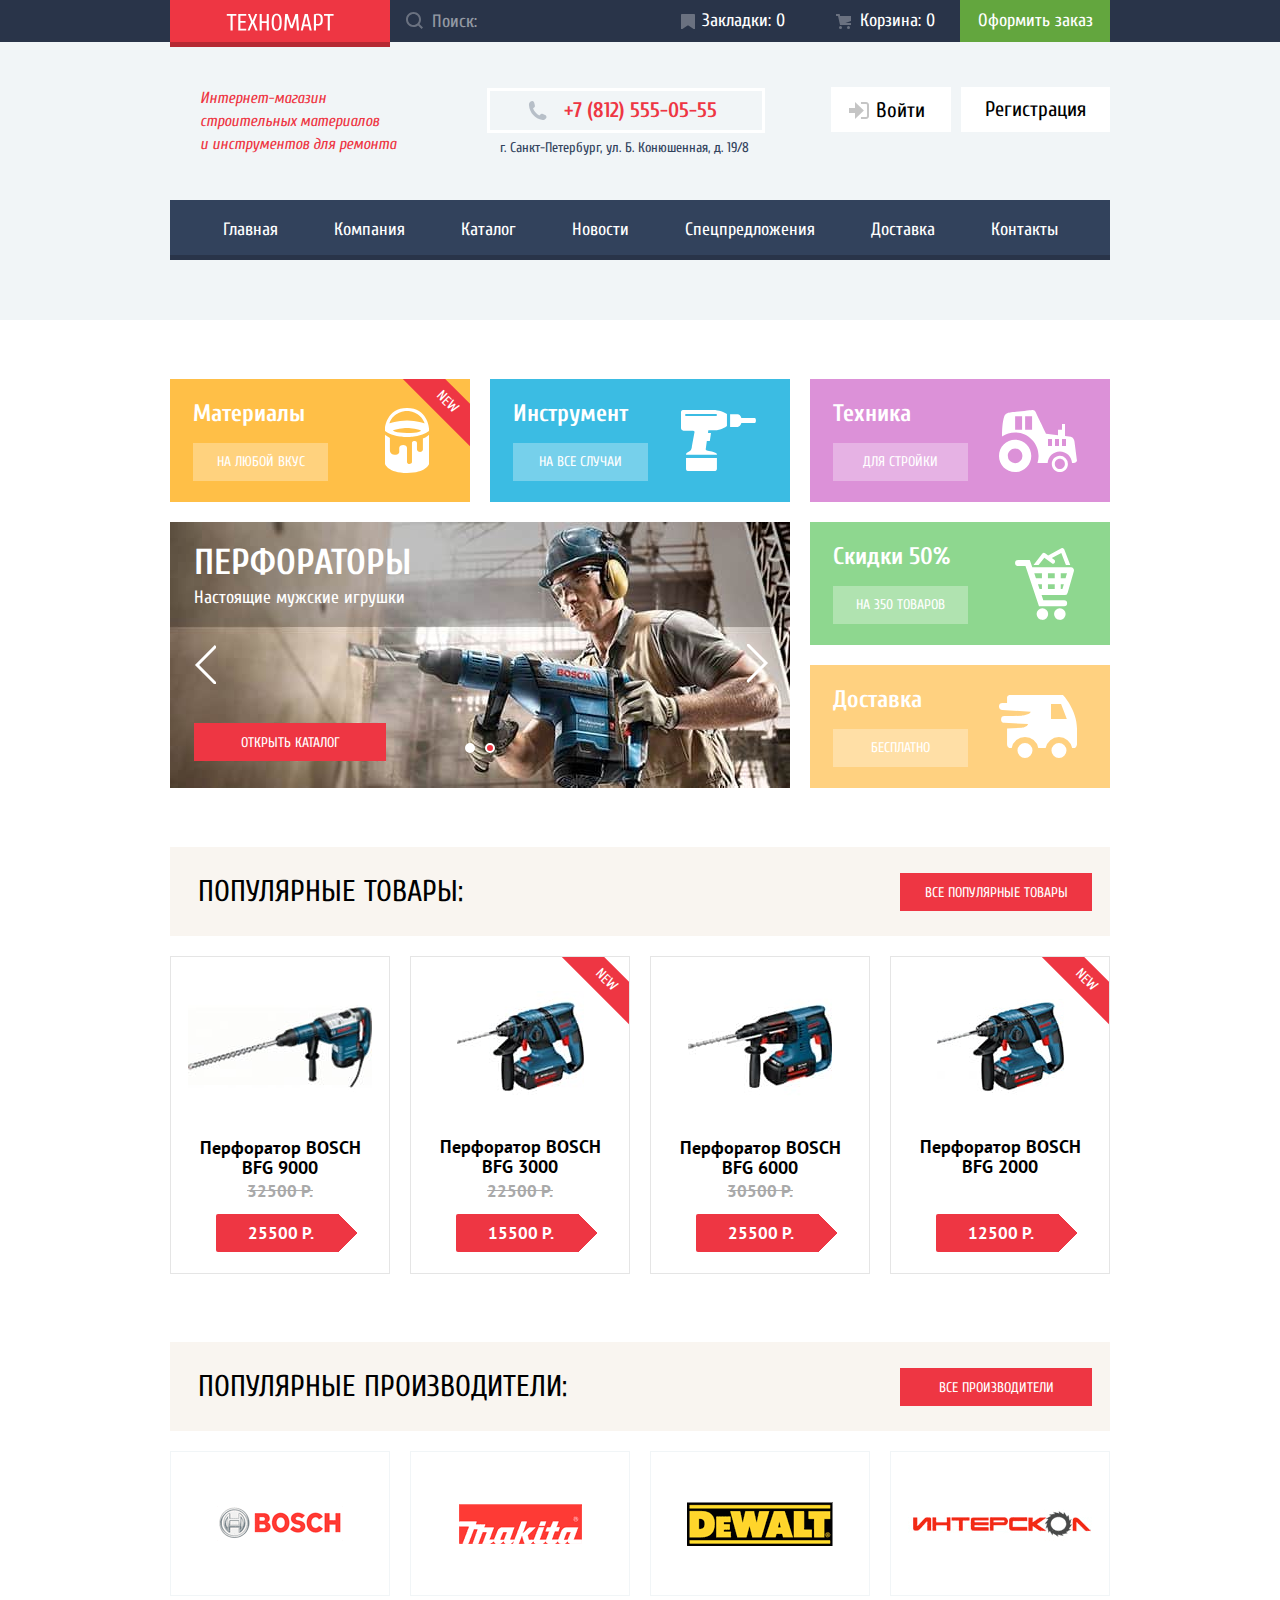
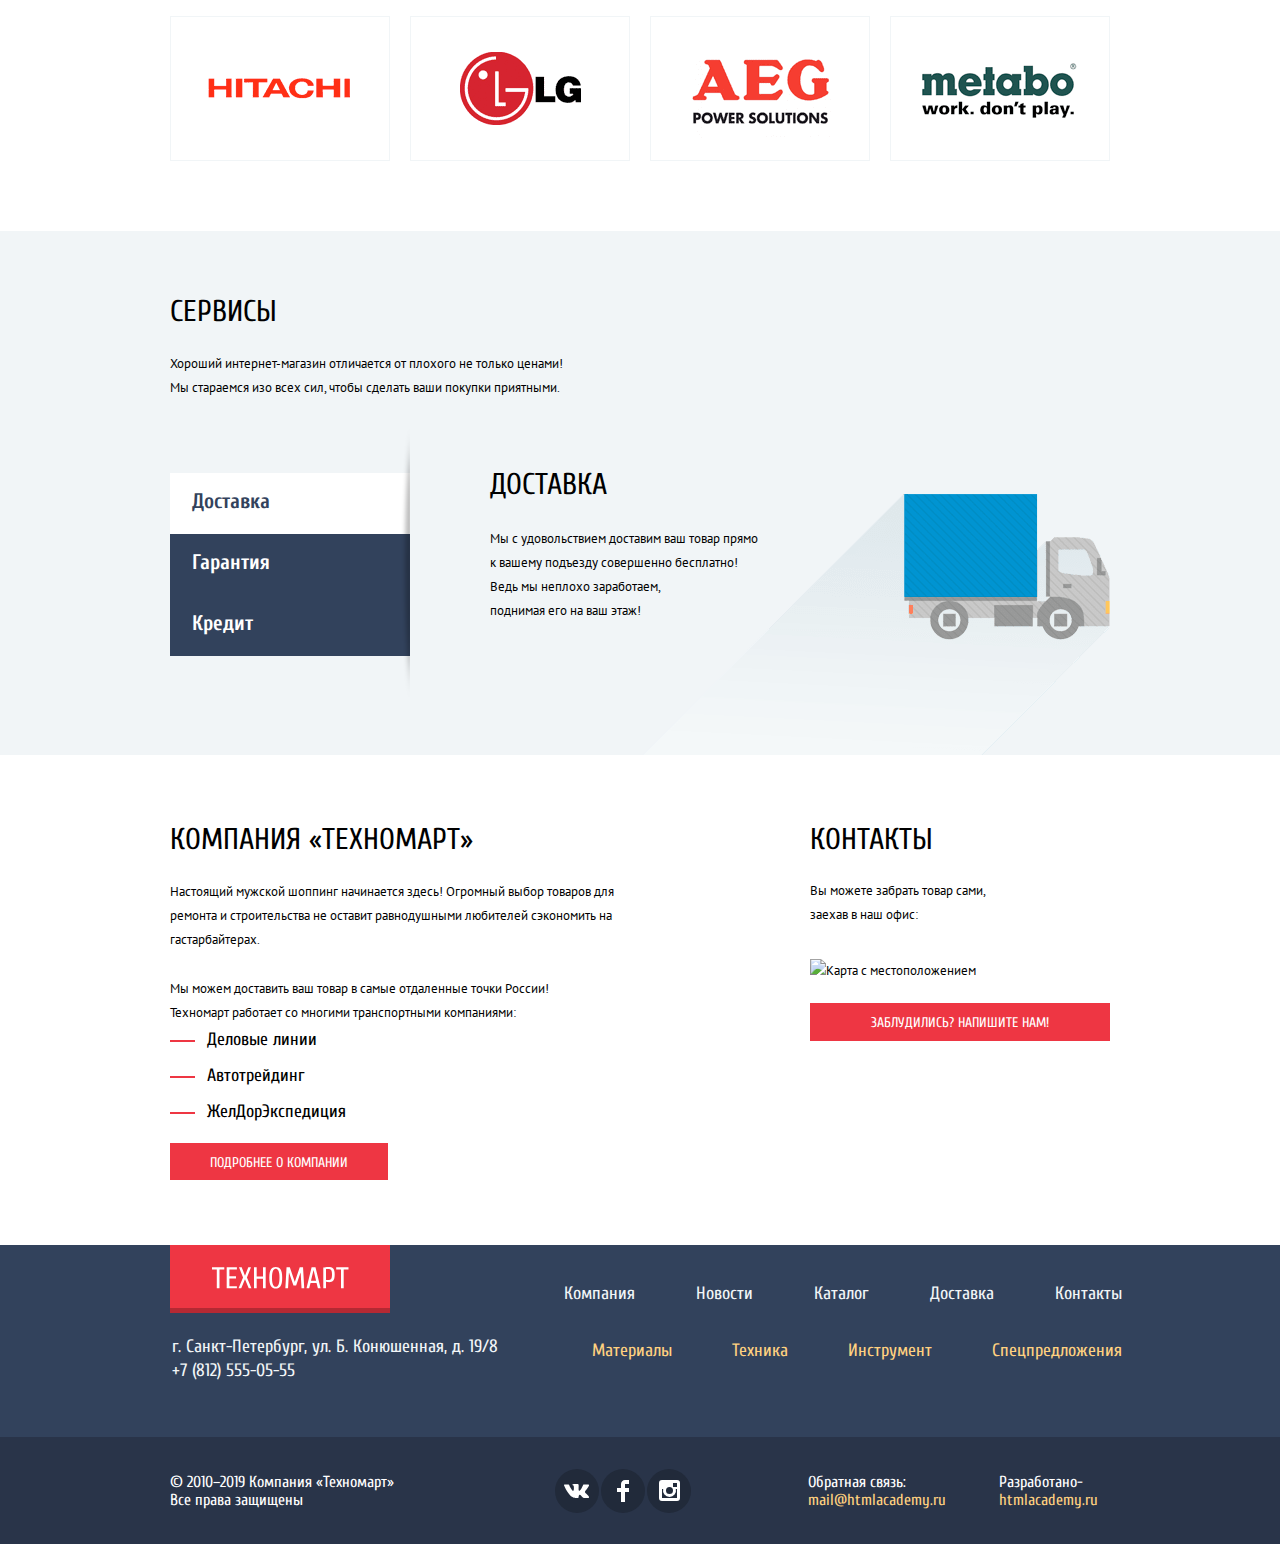
==== index.html @ dc1e7fff "исправления" ====
<!DOCTYPE html>
<html class="page" lang="ru">

<head>
  <meta charset="utf-8">
  <title>HTML Academy: Техномарт</title>
  <meta name="keywords" content="ремонт, инструмент, техника, дрель">
  <meta name="description" content="Магазин Техномарт, продаем все для ремонта">
  <link
    href="https://fonts.googleapis.com/css2?family=Cuprum:ital,wght@0,400;0,700;1,400&family=PT+Sans:wght@400;700&display=swap"
    rel="stylesheet">
  <link rel="stylesheet" href="css/normalize.css">
  <link rel="stylesheet" href="css/style.css">
</head>

<body class="page-body">
  <header class="header">
    <div class="top-header">
      <div class="container grid-top-header">
        <h1 class="hidden">Магазин Техномарт</h1>

        <a class="logo-header">
          <img class="logo" src="img/logo-technomart.svg" alt="Logo_Texnomart" width="108" height="18">
        </a>
        <p class="search-fill">
          <input class="search" type="search" placeholder="Поиск:">
          <svg class="icon-search" width="17" height="17" viewBox="0 0 17 17" aria-hidden="true"
            xmlns="http://www.w3.org/2000/svg">
            <path fill-rule="evenodd" clip-rule="evenodd"
              d="M13.458 12.044L17 15.586L15.586 17L12.044 13.458C10.782 14.421 9.21 15 7.5 15C3.35786 15 0 11.6421 0 7.5C0 3.35786 3.35786 0 7.5 0C11.6421 0 15 3.35786 15 7.5C15.0001 9.14309 14.4581 10.7403 13.458 12.044ZM7.5 2C4.467 2 2 4.467 2 7.5C2.00331 10.5362 4.4638 12.9967 7.5 13C10.532 13 13 10.532 13 7.5C13 4.467 10.532 2 7.5 2Z" />
          </svg>
        </p>
        <a class="header-link header-link--bookmark" href="#">Закладки: 0</a>
        <a class="header-link header-link--cart" href="#">Корзина: 0</a>
        <a class="header-link header-link--order" href="#">Оформить заказ</a>
      </div>
    </div>
    <div class="container grid-header">
      <i class="brief-description">
        Интернет-магазин<br>
        строительных материалов<br>
        и инструментов для ремонта
      </i>
      <div class="contacts-header">
        <a class="contact-phone" href="tel:+78125550555">+7 (812) 555-05-55</a>
        <p class="contact-address">г. Санкт-Петербург, ул. Б. Конюшенная, д. 19/8</p>
      </div>
      <div class="account-area">
        <a class="button-account enter" href="#">
          <svg class="icon-enter" width="21" height="17" aria-hidden="true" xmlns="http://www.w3.org/2000/svg">
            <path d="M14.88 8.5L6 0v6H0v5h6v6l8.88-8.5z" />
            <path
              d="M16.99 15.01h-5.03V17h5.03c2.17 0 3-1.81 3.03-3.03V3.03C19.98 1.8 19.16 0 16.98 0h-5.03v1.99h5.03c.84 0 .99.68 1 1.06v10.9c-.01.38-.16 1.06-1 1.06z" />
          </svg>
          Войти
        </a>
        <a class="button-account register" href="#">Регистрация</a>
      </div>
      <nav class="navigation">
        <ul class="list-navigation">
          <li class="list-navigation-item"><a class="navigation-link" href="#">Главная</a></li>
          <li class="list-navigation-item"><a class="navigation-link" href="#">Компания</a></li>
          <li class="list-navigation-item"><a class="navigation-link" href="catalog.html">Каталог</a></li>
          <li class="list-navigation-item"><a class="navigation-link" href="#">Новости</a></li>
          <li class="list-navigation-item"><a class="navigation-link" href="#">Спецпредложения</a></li>
          <li class="list-navigation-item"><a class="navigation-link" href="#">Доставка</a></li>
          <li class="list-navigation-item"><a class="navigation-link" href="#">Контакты</a></li>
        </ul>
      </nav>
    </div>
  </header>
  <!-- Конец хедера -->

  <main class="main">
    <div class="container">
      <section class="products">
        <h2 class="hidden">Наши товары</h2>

        <div class="gallery-content slider">
          <ul class="slider-list">
            <li class="slider-item slider-item--perf slider-current">
              <h2 class="title-slide">Перфораторы</h2>
              <p class="slide-description">Настоящие мужские игрушки</p>
              <a class="button button-global button-open-catalog" href="catalog.html">Открыть каталог</a>
            </li>
            <li class="slider-item slider-item--drill ">
              <h2 class="title-slide">Дрели</h2>
              <p class="slide-description">Соседям на радость!</p>
              <a class="button button-global button-open-catalog" href="catalog.html">Открыть каталог</a>
            </li>
            <li class="slider-item  ">
              <h2 class="title-slide">Дрели</h2>
              <p class="slide-description">Соседям на радость!</p>
              <a class="button button-global button-open-catalog" href="catalog.html">Открыть каталог</a>
            </li>
          </ul>
          <div class="slider-control">
            <button type="button" class="slider-control--button slider-control--left" aria-label="Назад"></button>
            <button type="button" class="slider-control--button slider-control--right" aria-label="Вперед"></button>
          </div>
          <div class="slider-tabs">
            <button type="button" aria-label="Первый слайд"></button>
            <button class="active-tab" type="button" aria-label="Второй слайд"></button>
          </div>
        </div>
        <ul class="list-products">
          <li class="list-products-item list-products-item--material new-thing">
            <h3 class="list-products-item--title">Материалы</h3>
            <a class="product-description" href="#">На любой вкус</a>
          </li>
          <li class="list-products-item list-products-item--tools">
            <h3 class="list-products-item--title">Инструмент</h3>
            <a class="product-description" href="#">На все случаи</a>
          </li>
          <li class="list-products-item list-products-item--tehc">
            <h3 class="list-products-item--title">Техника</h3>
            <a class="product-description" href="#">для стройки</a>
          </li>
        </ul>
        <ul class="list-products-serv">
          <li class="list-products-item list-products-item--discount">
            <h3 class="list-products-item--title">Скидки 50%</h3>
            <a class="product-description" href="#">На 350 товаров</a>
          </li>
          <li class="list-products-item list-products-item--delivery">
            <h3 class="list-products-item--title">Доставка</h3>
            <a class="product-description" href="#">Бесплатно</a>
          </li>
        </ul>
      </section>
      <section class="popular-products">
        <div class="popular-products--header">
          <h2 class="title">Популярные товары:</h2>
          <a class="button button-global button-all-products" href="#">Все популярные товары</a>
        </div>
        <ul class="list-popular-product">
          <li class="list-popular-product-item">
            <div class="buttons-hover-wrap">
              <a class="button button-buy" href="#">Купить</a>
              <a class="button button-tabs" href="#">В закладки</a>
            </div>
            <img class="img-product" src="img/boschbfg-9000.jpg" width="218" height="180" alt="">
            <h3 class="popular-product-description">Перфоратор BOSCH BFG 9000</h3>
            <s class="price price-past">32500 Р.</s>
            <p class="price price-present">25500 Р.</p>
          </li>
          <li class="list-popular-product-item new-thing">
            <div class="buttons-hover-wrap">
              <a class="button button-buy" href="#">Купить</a>
              <a class="button button-tabs" href="#">В закладки</a>
            </div>
            <img class="img-product" src="img/boschbfg-3000.jpg" width="218" height="180" alt="">
            <h3 class="popular-product-description">Перфоратор BOSCH BFG 3000</h3>
            <s class="price price-past">22500 Р.</s>
            <p class="price price-present">15500 Р.</p>
          </li>
          <li class="list-popular-product-item">
            <div class="buttons-hover-wrap">
              <a class="button button-buy" href="#">Купить</a>
              <a class="button button-tabs" href="#">В закладки</a>
            </div>
            <img class="img-product" src="img/boschbfg-6000.jpg" width="218" height="180" alt="">
            <h3 class="popular-product-description">Перфоратор BOSCH BFG 6000</h3>
            <s class="price price-past">30500 Р.</s>
            <p class="price price-present">25500 Р.</p>
          </li>
          <li class="list-popular-product-item new-thing">
            <div class="buttons-hover-wrap">
              <a class="button button-buy" href="#">Купить</a>
              <a class="button button-tabs" href="#">В закладки</a>
            </div>
            <img class="img-product" src="img/boschbfg-2000.jpg" width="218" height="180" alt="">
            <h3 class="popular-product-description">Перфоратор BOSCH BFG 2000</h3>
            <s class="price no-price-past">0</s>
            <p class="price price-present">12500 Р.</p>
          </li>
        </ul>
      </section>
      <section class="popular-makers">
        <div class="popular-makers--header">
          <h2 class="title">Популярные Производители:</h2>
          <a class="button button-global button-all-makers" href="#">Все производители</a>
        </div>
        <ul class="list-makers">
          <li class="list-makers-item"><a class="maker-link" href="#"><img src="img/bosch.png" alt="Bosch" width="126"
                height="37"></a></li>
          <li class="list-makers-item"><a class="maker-link" href="#"><img src="img/makita.png" alt="Makita" width="123"
                height="40"></a></li>
          <li class="list-makers-item"><a class="maker-link" href="#"><img src="img/dewalt.png" alt="DeWalt" width="146"
                height="44"></a></li>
          <li class="list-makers-item"><a class="maker-link" href="#"><img src="img/interskol.png" alt="Интерскол"
                width="200" height="76"></a></li>
          <li class="list-makers-item"><a class="maker-link" href="#"><img src="img/hitachi.png" alt="Hitachi"
                width="169" height="31"></a></li>
          <li class="list-makers-item"><a class="maker-link" href="#"><img src="img/lg.png" alt="LG" width="121"
                height="73"></a></li>
          <li class="list-makers-item"><a class="maker-link" href="#"><img src="img/aeg.png" alt="AEG" width="151"
                height="98"></a></li>
          <li class="list-makers-item"><a class="maker-link" href="#"><img src="img/metabo.png" alt="Metabo" width="206"
                height="73"></a></li>
        </ul>
      </section>
    </div>
    <section class="services">
      <div class="container">
        <div class="about-service">
          <h2 class="title">Сервисы</h2>
          <p class="description services-description">
            Хороший интернет-магазин отличается от плохого не только ценами!<br>
            Мы стараемся изо всех сил, чтобы сделать ваши покупки приятными.
          </p>
        </div>
        <div class="grid-services slider-services">
          <ul class="list-services">
            <li><a class="list-services-item activate" href="#">Доставка</a></li>
            <li><a class="list-services-item" href="#">Гарантия</a></li>
            <li><a class="list-services-item" href="#">Кредит</a></li>
          </ul>
          <ul class="slider-services-list">
            <li class="description-services-item description-services-item--activate description-services-item--delivery">
              <h3 class="title">Доставка</h3>

              <p class="description services-description--activate">
                Мы с удовольствием доставим ваш товар прямо<br>
                к вашему подъезду совершенно бесплатно!<br>
                Ведь мы неплохо заработаем,<br>
                поднимая его на ваш этаж!
              </p>
            </li>
            <li class="description-services-item description-services-item--guarantee">
              <h3 class="title">Гарантия</h3>

              <p class="description">
                Мы с удовольствием доставим ваш товар прямо<br>
                к вашему подъезду совершенно бесплатно!<br>
                Ведь мы неплохо заработаем,<br>
                поднимая его на ваш этаж!
              </p>
            </li>
            <li class="description-services-item description-services-item--credit">
              <h3 class="title">Кредит</h3>

              <p class="description">
                Мы с удовольствием доставим ваш товар прямо<br>
                к вашему подъезду совершенно бесплатно!<br>
                Ведь мы неплохо заработаем,<br>
                поднимая его на ваш этаж!
              </p>
            </li>
          </ul>
        </div>
      </div>
    </section>

    <div class="container grid-company-contacts">
      <section class="company">
        <h2 class="title">Компания &laquo;Техномарт&raquo;</h2>
        <p class="description company-description">
          Настоящий мужской шоппинг начинается здесь! Огромный выбор товаров для<br>
          ремонта и строительства не оставит равнодушными любителей сэкономить на<br>
          гастарбайтерах.
        </p>
        <p class="description company-description">
          Мы можем доставить ваш товар в самые отдаленные точки России!<br>
          Техномарт работает со многими транспортными компаниями:
        </p>
        <ul class="list-partners">
          <li class="list-partners-item">Деловые линии</li>
          <li class="list-partners-item">Автотрейдинг</li>
          <li class="list-partners-item">ЖелДорЭкспедиция</li>
        </ul>

        <a class="button button-global button-about-company" href="#">Подробнее о компании</a>
      </section>

      <section class="contacts">
        <h2 class="title">Контакты</h2>
        <p class="description description-contact">
          Вы можете забрать товар сами,<br>
          заехав в наш офис:
        </p>

        <img class="map" src="img/map.png" width="300" height="158" alt="Карта с местоположением">

        <a class="button button-global button-write-us" href="#">Заблудились? Напишите нам!</a>
      </section>
    </div>
  </main>

  <!-- Footer -->
  <footer class="footer">
    <div class="container footer-top">
      <section class="contacts-footer">
        <h2 class="hidden">адрес</h2>
        <a class="logo-footer" href="#">
          <img src="img/logo-technomart.svg" alt="Logo_Texnomart" width="138" height="23">
        </a>
        <p class="contact-footer-description">г. Санкт-Петербург, ул. Б. Конюшенная, д. 19/8 <br>+7 (812) 555-05-55</p>
      </section>
      <section class="footer-navigation">
        <h2 class="hidden">навигация</h2>

        <ul class="list-navigation">
          <li class="list-navigation-item list-navigation-item--footer"><a
              class="navigation-link navigation-link--footer" href="#">Компания</a></li>
          <li class="list-navigation-item list-navigation-item--footer"><a
              class="navigation-link navigation-link--footer" href="#">Новости</a></li>
          <li class="list-navigation-item list-navigation-item--footer"><a
              class="navigation-link navigation-link--footer" href="catalog.html">Каталог</a></li>
          <li class="list-navigation-item list-navigation-item--footer"><a
              class="navigation-link navigation-link--footer" href="#">Доставка</a></li>
          <li class="list-navigation-item list-navigation-item--footer"><a
              class="navigation-link navigation-link--footer" href="#">Контакты</a></li>
        </ul>
        <ul class="list-navigation">
          <li class="list-navigation-item list-navigation-item--footer"><a
              class="navigation-link navigation-link-product--footer" href="#">Материалы</a></li>
          <li class="list-navigation-item list-navigation-item--footer"><a
              class="navigation-link navigation-link-product--footer" href="#">Техника</a></li>
          <li class="list-navigation-item list-navigation-item--footer"><a
              class="navigation-link navigation-link-product--footer" href="#">Инструмент</a></li>
          <li class="list-navigation-item list-navigation-item--footer"><a
              class="navigation-link navigation-link-product--footer" href="#">Спецпредложения</a></li>
        </ul>
      </section>
    </div>
    <div class="footer-bottom">
      <div class="container grid-footer-bottom">
        <p class="copyright">&copy; 2010–2019 Компания &laquo;Техномарт&raquo;<br>Все права защищены</p>

        <section class="social">
          <h2 class="hidden">Соцсети</h2>
          <ul class="list-social">
            <li class="list-social-item"><a class="social-button" href="#" aria-label="вконтакте"><img
                  src="img/icon-vk.svg" alt="" width="26" height="15"></a></li>
            <li class="list-social-item"><a class="social-button" href="#" aria-label="фейсбук"><img
                  src="img/icon-fb.svg" alt="" width="12" height="22"></a>
            </li>
            <li class="list-social-item"><a class="social-button" href="#" aria-label="инстаграм"><img
                  src="img/icon-insta.svg" alt="" width="21" height="21"></a></li>
          </ul>
        </section>

        <p class="mail">
          Обратная связь:<br>
          <a class="mail-address" href="mailto:mail@htmlacademy.ru">mail@htmlacademy.ru</a>
        </p>
        <p class="maker">
          Разработано-<br>
          <a href="https://htmlacademy.ru/intensive/htmlcss" class="site">htmlacademy.ru</a>
        </p>
      </div>
    </div>
  </footer>
  <!-- Модальные окна -->

  <section class="hidden modal modal-write-us">
    <h2 class="hidden">Напишите нам</h2>
    <button class="button-close" aria-label="Закрыть">
      <img src="img/icon-close.png" alt="Закрыть" width="21" height="21">
    </button>
    <form class="form-write-us" action="write-us.php">
      <div class="modal-container grid-form-write-us">
        <label class="label-name">Ваше имя:<br><input class="field field-name" type="text" placeholder="Имя Фамилия"
            required></label>
        <label class="label-email">Ваш e-mail:<br><input class="field field-email" type="email"
            placeholder="email@example.com" required></label>
        <p class="text-write-us">Текст письма:
          <textarea class="field text-comment" name="comment" id="comment-field" rows="10"
            placeholder="В свободной форме" required></textarea>
        </p>
      </div>
      <div class="bacground-wrap">
        <div class="modal-container center-box">
          <input type="submit" class="button button-global button-send" value="Отправить">
        </div>
      </div>
    </form>
  </section>

  <section class="hidden modal modal-map">
    <h2 class="hidden">Карта</h2>
    <button class="button-close" aria-label="Закрыть">
      <img src="img/icon-close.png" alt="Закрыть" width="21" height="21">
    </button>
    <!-- Карта -->
    <iframe
      src="https://www.google.com/maps/embed?pb=!1m18!1m12!1m3!1d1998.6081195149852!2d30.32330650958949!3d59.93864459953058!2m3!1f0!2f0!3f0!3m2!1i1024!2i768!4f13.1!3m3!1m2!1s0x4696310fca145cc1%3A0x42b32648d8238007!2z0JHQvtC70YzRiNCw0Y8g0JrQvtC90Y7RiNC10L3QvdCw0Y8g0YPQuy4sIDE5LzgsINCh0LDQvdC60YIt0J_QtdGC0LXRgNCx0YPRgNCzLCAxOTExODY!5e0!3m2!1sru!2sru!4v1602327903681!5m2!1sru!2sru"
      width="940" height="450" title="Офис компании: г. Санкт-Петербург, ул. Б. Конюшенная, д. 19/8" style="border:0;"
      allowfullscreen="" aria-hidden="false" tabindex="0"></iframe>
  </section>
  <!-- Добавление в корзину -->
  <section class="hidden modal modal-add-cart">
    <h2 class="hidden">Добавление в корзину</h2>
    <button class="button-close" aria-label="Закрыть">
      <img src="img/icon-close.png" alt="Закрыть" width="21" height="21">
    </button>
    <svg class="icon-mark" width="66" height="66" xmlns="http://www.w3.org/2000/svg">
      <path d="M33 66c18.225 0 33-14.775 33-33S51.225 0 33 0 0 14.775 0 33s14.775 33 33 33z" fill="#63A63E" />
      <path
        d="M49.641 21.066a1.003 1.003 0 00-1.414 0L29.788 39.504a1.003 1.003 0 01-1.414 0l-8.14-8.139a1.003 1.003 0 00-1.414 0L15.285 34.9a1.003 1.003 0 000 1.414l13.089 13.09a1.003 1.003 0 001.414 0l3.536-3.536 1.414-1.414 18.438-18.438a1.003 1.003 0 000-1.414l-3.535-3.536z"
        fill="#fff" />
    </svg>
    <p class="add-success">Товар добавлен в корзину!</p>
    <div class="modal-add-cart--bottom">
      <button class="button button-global button-order">Оформить заказ</button>
      <button class="button button-resume">Продолжить покупки</button>
    </div>
  </section>
  <script src="js/script.js"></script>
</body>

</html>
---- css/style.css ----
:root{
	--white: #FFFFFF;
	--black: #000000;
	--basic-red: #EE3643;
	--basic-greylight: #C5C5C5;
	--basic-green: #63A63E;
	--basic-grey: #3D546F;
	--basic-darkgrey: #293449;
	--basic-mediumgrey: #32425C;
	--basic-darkestgrey: #1D2739;

	--special-price-grey: #A9A9A9;
	--special-background-grey: #F1F5F7;
	--special-yellow: #FFBF47;
	--special-blue: #3BBCE3;
	--special-lilac: #DC91D8;
	--special-greenlight: #8ED78F;
  --special-yellowlight: #FFD180;
  --special-light: #F9F5F0;
  --special-darkblue: #212A3A;
  --special-beige: #F7F3EC;
  --special-scale-color: #D7DCDE;
  --special-greyight: #B5B5B5;

	--hover-greenlight: #5FBB2D;
	--active-greendark: #518534;

	--hover-red:  #CA2C37;
	--active-red: #BA2732;

  --black-transparent01: rgba(0, 0, 0, 0.01);
  --black-transparent30: rgba(0, 0, 0, 0.3);
	--white-transparent30: rgba(255, 255, 255, 0.3);
	--white-transparent50: rgba(255, 255, 255, 0.5);
	--hover-greylight: rgba(197, 197, 197, 0.3);
	--active-greylight: rgba(169, 169, 169, 0.3);
}
body{
	margin: 0;
	font-family: 'PT Sans', 'Arial', sans-serif;
	font-size: 13px;
	line-height: 24px;
	font-weight: 400;
	color: var(--black);
}
*,
*::before,
*::after{
  box-sizing: border-box;
}
img{
  max-width: 100%;
  height: auto;
}
.page{
	/* Если нет контента, страница занимает весь экран */
	height: 100%;
}
.page-body{
	min-height: 100%;
	display:  grid;
	grid-template-rows: min-content 1fr min-content;
  align-content: start;
  /* row-gap: 70px; */
}
.container{
	width: 940px;
	margin: 0 auto;
}
.hidden{
  /* display: none; */
  position: absolute;
  width: 1px;
  height: 1px;
  margin: -1px;
  border: 0;
  padding: 0;
  white-space: nowrap;
  clip-path: inset(100%);
  clip: rect(0 0 0 0);
  overflow: hidden;
}

/* Button style */
.button{
	font-family: 'Cuprum', 'Arial', sans-serif;
	font-size: 14px;
	line-height: 18px;
	text-align: center;
	text-transform: uppercase;
	text-decoration: none;
	color: var(--white);
  border: none;
  cursor: pointer;

}
.button-global{
  padding: 11px 24px 9px 24px;
  background-color: var(--basic-red);
}
.button-global:hover{
	/* color: var(--white); */
	background-color: var(--hover-red);
}
.button-global:active {
	/* color: var(--white); */
	background-color: var(--active-red);
}
.button-all-products,
.button-all-makers{
  margin-left: auto;
  min-width: 192px;
}
.button-about-company{
  margin-top: 20px;
  padding-left: 40px;
  padding-right: 40px;
}
.button-write-us{
  margin-top: 20px;
  width: 100%;
  display: inline-block;
  vertical-align: middle;
}
.button-buy{
  position: relative;
  min-width: 135px;
  /* height: 38px; */
  padding: 10px 0px 10px 12px;
  margin-top: 38px;
  margin-bottom: 10px;
	box-shadow: inset 0 -3px 0 #367315;
	border-radius: 2px;
  background-color: var(--basic-green);
}
.button-buy::before {
  position: absolute;
  content: "";
  width: 15px;
  height: 15px;
  top: 1;
  left: 26px;
  background-image: url(../img/icon-cartmini.svg);
  background-repeat: no-repeat;
  background-position: 0 0;
  opacity: 0.3;
}
.button-buy:hover{
	background-color: var(--hover-greenlight);
}
.button-buy:active{
	background-color: var(--active-greendark);
}
.button-tabs{
  min-width: 135px;
  /* height: 38px; */
  padding: 8px 25px 5px 20px;
	border: 3px solid var(--basic-green);
	box-sizing: border-box;
	border-radius: 2px;
	color: var(--basic-mediumgrey);
	background-color: transparent;
}
.button-tabs:hover{
	border-color: var(--basic-mediumgrey);
}
.button-tabs:active{
	border: 3px solid var(--basic-greylight);
	color: var(--basic-greylight);
}
.button-open-catalog{
  min-width: 192px;
  position: absolute;
  bottom: 27px;
}
.button-close{
  position: absolute;
  top: 14px;
  right: 11px;
  border: 0;
  background: transparent;
  cursor: pointer;
}
.title{
  margin: 0;
  padding: 0;
	font-family: 'Cuprum', 'Arial', sans-serif;
	font-weight: 400;
	font-size: 30px;
	line-height: 30px;
  text-transform: uppercase;
}

/* Header */
.header{
	padding-bottom: 60px;
	background-color: var(--special-background-grey);
}
.top-header{
	height: 42px;
	background-color: var(--basic-darkgrey);
}
.grid-top-header{
	display: grid;
	grid-template-rows: 42px;
	grid-template-columns: min-content 1fr 150px 150px 150px;
}
.logo{
  width: 108px;
  height: 18px;
}
.logo-header{
	display: flex;
	align-items: center;
	justify-content: center;
	width: 220px;
 	height: 47px;
 	background: var(--basic-red);
  box-shadow: inset 0 -5px 0 rgba(0, 0, 0, 0.24);
  padding-bottom: 4px;
 }
 .logo-header:active{
  background: var(--active-red);
  box-shadow: inset 0px -5px 0px rgba(0, 0, 0, 0.24);
 }
.search-fill{
  margin: 0;
  padding: 0;
  position: relative;
}
.icon-search{
  position: absolute;
  top: 12px;
  left: 16px;
  fill: var(--white);
  opacity: 0.3;
}
.search:hover + .icon-search{
  opacity: 1;
}
.search:focus + .icon-search{
  opacity: 1;
  fill: var(--basic-red);
}
.search{
	font-family: 'Cuprum', 'Arial', sans-serif;
	font-size: 18px;
	line-height: 24px;
	background-color: transparent;
  border: none;
  height: 100%;
  width: 100%;
  padding-left: 42px;
  color: var(--white);
}
.search::-webkit-input-placeholder{
  color: var(--white);
  opacity: 0.5;
}
.search::-moz-placeholder{
	color: var(--white);
	opacity: 0.5;
}
.search:focus{
  color: var(--black);
  background-color: var(--white);
  outline: none;
}

.header-link
{
	font-family: 'Cuprum', 'Arial', sans-serif;
	font-size: 18px;
	line-height: 24px;
	text-decoration: none;
  color: var(--white);
  display: flex;
  align-items: center;
}
.header-link:active{
	color: var(--white-transparent50);
}
.header-link--bookmark{
  position: relative;
  justify-content: flex-end;
  padding-right: 25px;
}
.header-link--bookmark::before{
  position: absolute;
  content:"";
  width: 15px;
  height: 15px;
  top: 1 ;
  left: 21px;
  background-image: url(../img/icon-bookmark.svg);
  background-repeat: no-repeat;
  background-position: 0 0;
  opacity: 0.3;
}
.header-link--cart{
  position: relative;
  padding-left: 50px;
}
.header-link--cart::before{
  position: absolute;
  content:"";
  width: 15px;
  height: 15px;
  top: 1 ;
  left: 26px;
  background-image: url(../img/icon-cartmini.svg);
  background-repeat: no-repeat;
  background-position: 0 0;
  opacity: 0.3;
}
.header-link--cart:hover::before,
.header-link--bookmark:hover::before{
  opacity: 1;
}
.header-link--cart:active::before,
.header-link--bookmark:active::before{
  opacity: 0.3;
}
.header-link--cart:active,
.header-link--bookmark:active{
  background-color: var(--basic-darkestgrey);
}
.header-link--order{
  justify-content: center;
	background-color: var(--basic-green);
}
.header-link--order:hover{
	background-color: var(--hover-greenlight);
}
.header-link--order:active{
	background-color: var(--basic-green);
}
.header-link-cart-active{
	background-color: var(--basic-red);
}
.header-link-cart-active:active{
  background-color: var(--active-red);
}
.grid-header{
	display: grid;
	grid-template-rows: 158px 60px;
	grid-template-columns: 1fr 1fr 1fr;
}
.brief-description{
	font-family: 'Cuprum', 'Arial', sans-serif;
	font-style: italic;
	font-size: 16px;
	line-height: 23px;
  color: var(--basic-red);

  margin: auto 30px;
}
.contacts-header{
  /* margin: 0 auto; */
}
.contact-phone{
	font-family: 'Cuprum', 'Arial', sans-serif;
  font-size: 21px;
	font-weight: 700;
	color: var(--basic-red);
	text-decoration: none;
	border: 3px solid var(--white);
  text-align: center;
  height: 45px;
  position: relative;
  display: inline-block;
  padding: 7px 45px 8px 74px;
  margin-top: 46px;
  margin-left: 4px;
  vertical-align: middle;
}
.contact-phone::before{
  position: absolute;
  content:"";
  width: 19px;
  height: 19px;
  top: 10px ;
  left: 38px;
  background-image: url(../img/icon-phone.svg);
  background-repeat: no-repeat;
  background-position: 0 0;
}
.contact-address{
	font-family: 'Cuprum', 'Arial', sans-serif;
	font-size: 14px;
	line-height: 24px;
  color: var(--basic-mediumgrey);
  margin-top: 3px;
  margin-left: 17px;
}
.account-area{
  display: flex;
  justify-content: flex-end;
  margin-top: 45px;
  padding-left: 12px;
}
.enter{
  position: relative;
  padding: 13px 0px 12px 45px;
}
.register{
  padding: 12px 24px;
}
.icon-enter{
  position: absolute;
  width: 20px;
  height: 17px;
  top: 15px ;
  left: 18px;
  fill: var(--basic-greylight);
}
.enter:hover  .icon-enter,
.button-account--logout:hover .icon-logout,
.button-account--login:hover .icon-user
{
  fill: var(--basic-grey);
}
.enter:active  .icon-enter,
.button-account--logout:active .icon-logout,
.button-account--login:active .icon-user
{
  fill: var(--basic-greylight);
}
.account-area.account-area--login{
  flex-direction: column;
  justify-content: flex-start;
}
.button-account{
	font-family: 'Cuprum', 'Arial', sans-serif;
	font-size: 21px;
  line-height: 21px;
  min-width: 120px;
	color: var(--black);
  text-decoration: none;
  background-color: var(--white);

  height: 45px;
  margin-left: 10px;
}
.button-account:hover{
	color: var(--basic-red);
}
.button-account:focus{
  /* outline: 2px solid var(--black); */
}
.button-account:active{
	color: var(--basic-greylight);
}
.button-account--login{
  display: block;
  text-decoration: none;
  margin: 0;
  padding-top: 12px;
  padding-left: 57px;
  width: 100%;
}
.button-account--logout{
  width: 50px;
  height: 100%;
}
.icon-logout{
  position: absolute;
  top: 13px;
  right: 15px;
  fill: var(--basic-greylight);
}
.icon-user{
  position: absolute;
  top: 13px;
  left: 15px;
  fill: var(--basic-greylight);
}
.button-account--login:hover{
	color: var(--black);
}
.button-account--login:active{
	color: var(--basic-greylight);
}

.login-fill{
  margin: 0;
  display: flex;
  position: relative;
  background-color: var(--white);
}
.list-account-link{
  margin: 0;
  margin-top: 5px;
  padding: 0;
  display: flex;
  width: 100%;
  justify-content: center;
  list-style: none;
}
.list-account-link-item{
  position: relative;
  margin-left: 25px;
}
.list-account-link-item:nth-child(1){
  margin-left: 0;
}
.list-account-link-item:not(:nth-child(1))::before{
  position: absolute;
  left: -14px;
  top: 10px;
  content: "";
  height: 4px;
  width: 4px;
  display: inline-block;
  background-color: var(--basic-mediumgrey);
  border-radius: 50%;
  vertical-align: middle;
}
.account-link{
	font-family: 'Cuprum', 'Arial', sans-serif;
	font-weight: 400;
	font-size: 16px;
	line-height: 18px;
	color: var(--basic-mediumgrey);
	text-decoration: none;
}
.account-link:hover{
	color: var(--basic-red);
}
.account-link:active{
	color: var(--basic-greylight);
}
.list-account-link-item:active:not(:nth-child(1))::before{
  background-color: var(--basic-greylight);
}
.navigation{
	grid-column-start: 1;
	grid-column-end: -1;
	background-color: var(--basic-mediumgrey);
  box-shadow: inset 0 -5px 0 var(--basic-darkgrey);

  display: flex;
  justify-content: center;
}
.list-navigation{
	margin: 0;
  padding: 0;
  padding-left: 25px;
  padding-right: 25px;
	list-style: none;

  display: flex;
  flex-basis: 100%;
}
.list-navigation-item{
  display: flex;
}
.navigation-link{
  padding-right: 28px;
  padding-left: 28px;

	font-family: 'Cuprum', 'Arial', sans-serif;
	font-size: 18px;
	line-height: 24px;
	color: var(--white);
  text-decoration: none;
  display: flex;
  align-items: center;
}
.navigation-link:visited{
	/* color: var(--white); */
}
.navigation-link:hover{
	background-color: var(--basic-darkgrey);
}
.navigation-link:active{
	background-color: var(--basic-darkestgrey);
	color: var(--white-transparent50);
}

/* Main */
/* Products */
.products{
  padding-top: 59px;
 	padding-bottom: 59px;
	background-color: var(--white);
  display: flex;
  flex-wrap: wrap;
  align-items: flex-start;
}
.gallery-content{
  grid-area: slider;
  position: relative;
  align-self: flex-start;
  order: 2;
  margin-top: 20px;
}


.list-products{
	padding: 0;
	margin: 0;
	list-style: none;
	color: var(--white);
  display: flex;
  flex-wrap: wrap;
  justify-content: flex-end;
}
.list-products-serv{
	padding: 0;
	margin: 0;
	list-style: none;
	color: var(--white);
  justify-content: flex-start;
  order: 3;
  margin-left: 20px;
}
.list-products-item{
  text-decoration: none;
}
.list-products-item a:visited{
	color: var(--white);
}
.list-products-item--title{
  font-family: 'Cuprum', 'Arial', sans-serif;
	font-size: 24px;
	line-height: 30px;
	font-weight: 700;

  margin-top: 20px;
  margin-bottom: 14px;
  margin-left: 23px;
}
.product-description{
	font-family: 'Cuprum', 'Arial', sans-serif;
	font-size: 14px;
	line-height: 18px;
	text-transform: uppercase;
	background-color: var(--white-transparent30);
  color: var(--white);
  text-decoration: none;
  margin-left: 23px;
  padding: 10px 0px;
  display: inline-block;
  min-width: 135px;
  text-align: center;
  vertical-align: middle;
}
.product-description:hover{
	background-color: var(--hover-greylight);
}
.product-description:active{
	background-color: var(--active-greylight);
}
.list-products-item{
  position: relative;
  overflow: hidden;
  height: 123px;
  width: 300px;
  margin-right: 20px;
}
.list-products-item:nth-child(3n){
  margin-right: 0;
}
.list-products-item--material
{
  background-color: var(--special-yellow);
  background-image: url(../img/bucket.svg);
  background-repeat: no-repeat;
  background-position: 84% 50%;
}
.list-products-item--tools{
  background-color: var(--special-blue);
  background-image: url(../img/drill.svg);
  background-repeat: no-repeat;
  background-position: 85% 50%;
}
.list-products-item--tehc{
  background-color: var(--special-lilac);
  background-image: url(../img/tractor.svg);
  background-repeat: no-repeat;
  background-position: 85% 50%;
}
.list-products-item--discount{
  background-color: var(--special-greenlight);
  margin-right: 0;
  margin-top: 20px;
  background-image: url(../img/cart.svg);
  background-repeat: no-repeat;
  background-position: 85% 50%;
}
.list-products-item--delivery{
  background-color: var(--special-yellowlight);
  margin-right: 0;
  margin-top: 20px;
  background-image: url(../img/delivery.svg);
  background-repeat: no-repeat;
  background-position: 85% 50%;
}

/* Section popular-products */
.popular-products{
 	display:  grid;
 	grid-auto-rows: 89px 1fr;
 	row-gap: 20px;
  margin-bottom: 50px;
}
.popular-products--header,
.popular-makers--header
{
  display: flex;
  padding-left: 28px;
  padding-right: 18px;
  background-color: var(--special-light);
  align-items: center;

}
.list-popular-product{
	padding: 0;
	margin: 0;
	list-style: none;

	display: flex;
	flex-wrap: wrap;
}

.list-popular-product-item{
	position: relative;
	width: 220px;
	height: 318px;
	background-color: var(--white);
	box-sizing: border-box;
	border: 1px solid var(--active-greylight);
	overflow: hidden;

  margin-right: 20px;
  margin-bottom: 18px;
  padding-bottom: 21px;
  display: flex;
  flex-direction: column;
  align-items: center;
}
.list-popular-product > .list-popular-product-item:nth-child(4n){
	margin-right: 0;
}
.list-popular-product--catalog > .list-popular-product-item:nth-child(3n){
  margin-right: 0;
}
.new-thing::before{
	content: "new";
  position: absolute;
  z-index: 3;
	top: 8px;
	right: -27px;
	width: 100px;
	height: 30px;
	transform: rotate(45deg);

	font-family: 'Cuprum', 'Arial', sans-serif;
	font-weight: 400;
	font-size: 14px;
	line-height: 30px;
	text-align: center;
	text-transform: uppercase;
	color: var(--white);
	background-color: var(--basic-red);
}
.list-popular-product-item:hover{
	filter: drop-shadow(0 4px 20px rgba(0, 0, 0, 0.15));
}
.list-popular-product-item:hover .buttons-hover-wrap,
.list-popular-product-item:focus-within .buttons-hover-wrap{
  z-index: 1;
}
.buttons-hover-wrap{
  display: flex;
  flex-direction: column;
  align-items: center;
  position: absolute;
  z-index: -1;
  width: 100%;
  height: 180px;
  background-color: var(--white);
}
.buttons-hover-wrap:hover{

}
.img-product{
  object-fit: scale-down;
  min-height: 180px;
}
.popular-product-description{
	font-weight: 700;
	font-size: 18px;
  line-height: 20px;
  text-align: center;
  max-width: 185px;
  margin: auto 0 0 0;
 /* Обязательные объявления: */
  overflow: hidden;
  display: -webkit-box;
  -webkit-box-orient: vertical;
  /* Ограничиваем блок текста тремя строками */
  -webkit-line-clamp: 3;
}
.price{
	margin: 0;
	font-weight: 700;
	font-size: 17px;
	line-height: 18px;
	text-transform: uppercase;
}
.price-past{
  margin-top: 7px;
	text-decoration-line: line-through;
	color: var(--special-price-grey);
}
.no-price-past{
  margin-top: 7px;
  color: var(--white);
}
.price-present{
  align-self: flex-start;
  margin-top: 14px;
  margin-left: 45px;
	width: 176px;
	padding-top: 10px;
	padding-bottom: 10px;
	padding-left: 32px;
	border-radius: 2px;
	color: var(--white);
	background-color: var(--basic-red);
	background-image:   linear-gradient(225deg, white 25%, transparent 25%),
    					        linear-gradient(315deg, white 25%, transparent 25%);
}
/* Section popular-makers */
.popular-makers{
	display: grid;
	grid-template-rows: 89px 1fr;
  row-gap: 20px;
  margin-bottom: 50px;
}
.list-makers{
	padding: 0;
	margin: 0;
	list-style: none;
  display: flex;
  flex-wrap: wrap;
}
.list-makers-item{
	width: 220px;
	height: 145px;
  background-color: var(--white);
	display: flex;
  align-items: center; /*выравнивания элементов вдоль поперечной оси*/
  justify-content: center;

  margin-right: 20px;
  margin-bottom: 20px;
}
.list-makers-item:nth-child(4n){
  margin-right: 0;
}
.maker-link{
  display: flex;
  justify-content: center;
  align-items: center;
	width: 220px;
  height: 145px;
  background-color: var(--white);
  border: 1px solid var(--special-background-grey);
}
.maker-link:hover{
  box-shadow: 0 4px 20px rgba(0, 0, 0, 0.15);
	/* filter: drop-shadow(0 4px 20px rgba(0, 0, 0, 0.15)); */
}
.maker-link:active{
  opacity: 0.5;
  box-shadow: 0 4px 20px rgba(0, 0, 0, 0.15);
	/* filter: drop-shadow(0 4px 20px rgba(0, 0, 0, 0.15)); */
}

/* Section services */
.services{
  padding-top: 66px ;
  background-color: var(--special-background-grey);
}
.grid-services{
  margin-top: 70px;
  display: grid;
  grid-template-columns: 240px 1fr;
  grid-template-rows: minmax(285px, 1fr);
}
.about-service{
}
.services-description{
  margin-top: 25px;
  margin-bottom: 0;
}
.services-description--activate{
  margin-top: 27px;
}
.list-services{
  position: relative;
  margin: 0;
  padding: 0;
  list-style: none;
  margin-top: 3px;
}
.list-services::after{
  position:  absolute;
  right: 0;
  top: -50px;
  content:"";
  height: 280px;
  width: 10px;
  background-image:  url(../img/backgroung-service.png);
}
.slider-services-list{
  margin: 0;
  padding: 0;
}
.description-services-item{
  grid-column-start: 2;
  grid-column-end: -1;
  grid-row-start: 1;
  grid-row-end: -1;

  padding-left: 80px;
  height: 100%;
  display: none;
}
.description-services-item--activate{
  display: block;
}
.description-services-item--delivery{
  background-image: url(../img/truck.png);
  background-repeat: no-repeat;
  background-position: right bottom;
}
.description-services-item--guarantee{
  background-image: url(../img/truck.png);
  background-repeat: no-repeat;
  background-position: right bottom;
}
.description-services-item--credit{
  background-image: url(../img/truck.png);
  background-repeat: no-repeat;
  background-position: right bottom;
}
.list-services-item{
	font-family: 'Cuprum', 'Arial', sans-serif;
	font-weight: 700;
	font-size: 21px;
	line-height: 30px;
	color: var(--white);
  background-color: var(--basic-mediumgrey);

  display: block;
  width: 240px;
  height: 61px;
  text-decoration: none;

  padding: 13px 0 17px 22px;
}
.list-services-item:hover{
	background-color: var(--basic-darkgrey);
}
.activate,
.activate:hover{
	color: var(--basic-mediumgrey);
	background-color: var(--white);
}

/* Section company */
.grid-company-contacts{
  padding-top: 70px;
  padding-bottom: 70px;

	display:  grid;
	grid-template-columns: 2fr 300px;
}
.company{
  /* display: flex; */
  /* flex-direction: column; */
}
.company-description{
  margin-top: 25px;
  margin-bottom: 0px;
}
.list-partners{
  padding: 0;
  margin: 0;
  list-style: none;
  margin-bottom: 27px;
}
.list-partners-item{
	font-family: 'Cuprum', 'Arial', sans-serif;
	font-weight: 400;
	font-size: 18px;
  line-height: 24px;
  margin-top: 12px;
}
.list-partners-item:first-child{
  margin-top: 3px;
}
.list-partners-item::before{
  content: "";
  display: inline-block;
  width: 25px;
  height: 2px;
  margin-right: 12px;
  /* margin-bottom: 4px; */
  background-color: var(--basic-red);
  vertical-align: middle;

}
.contacts{
  width: 300px;
}
.description-contact{
  margin-top: 24px;
  margin-bottom: 0;
}
.map{
  margin-top: 32px;
}
 /* Footer */
 .footer{
 	background-color: var(--basic-mediumgrey);
 }
 .footer-top{
 	display: grid;
  grid-template-columns: min-content 1fr;
  padding-bottom: 54px;
 }
 .footer-bottom{
  height: 107px;
 	background-color: var(--basic-darkgrey);
 }
 .grid-footer-bottom{
    display: flex;
    flex-basis: 100%;
    height: 100%;
    align-items: center;
 }
 .logo-footer{
    width: 220px;
    height: 68px;
    display: flex;
    align-items: center;
    justify-content: center;
    background-color: var(--basic-red);
    box-shadow: inset 0 -5px 0 rgba(0, 0, 0, 0.24);
    padding-bottom: 4px;
 }
 .contacts-footer{
   max-width: 380px;
 }
 .contact-footer-description{
 	font-family: 'Cuprum', 'Arial', sans-serif;
	font-weight: 400;
	font-size: 18px;
	line-height: 24px;
  color: var(--special-background-grey);
  margin: 0;
  padding-top: 22px;
  padding-left: 2px;
  white-space: pre;
 }
 .footer-navigation{
  display: flex;
  flex-wrap: wrap;
  justify-content: flex-end;
  padding-top: 37px;
 }
 .footer-navigation > .list-navigation{
   padding: 0;
   justify-content: flex-end;
   align-items: flex-start;
 }
 .list-navigation-item--footer{
  padding: 0;
  margin-left: 60px;
}
.navigation-link--footer{
  padding: 0;
  padding-left: 1px;
 	color: var(--special-background-grey);
 }
 .navigation-link--footer:hover{
 	text-decoration: underline;
 	background-color: inherit;
 }
 .navigation-link--footer:active{
  opacity: 0.5;
  text-decoration: none;
 }
.navigation-link-product--footer{
  margin-top: 12px;
  padding: 0;
 	color: var(--special-yellowlight);
 }
.navigation-link-product--footer:hover{
 	text-decoration: underline;
 	background-color: inherit;
 }
.navigation-link-product--footer:active{
  text-decoration: none;
	color: var(--special-yellowlight);
	opacity: 0.5;
 }
.copyright{
	font-family: 'Cuprum', 'Arial', sans-serif;
	font-weight: 400;
	font-size: 16px;
	line-height: 18px;
  color: var(--white);
  margin: 0;
}
.social{
  margin-left: 160px;
}
.list-social{
  padding: 0;
  margin: 0;
  list-style: none;
  display: flex;
}
.list-social-item{
  margin: 1px;
  width: 44px;
  height: 44px;
  background-color: var(--special-darkblue);
  border-radius: 50%;
}
.list-social-item:hover,
.list-social-item:active{
  background-color: var(--basic-red);
}
.social-button{
  height: 100%;
  display: flex;
  justify-content: center;
  align-items: center;
  color: var(--white);
}
.social-button img{
  color: tomato;
}
.mail{
	font-family: 'Cuprum', 'Arial', sans-serif;
	font-weight: normal;
	font-size: 16px;
	line-height: 18px;
  color: var(--white);
  margin: 0;
  margin-left: 116px;
}
.mail-address{
  text-decoration: none;
	color: var(--special-yellowlight);
}
.mail-address:hover{
	text-decoration: underline;
}
.mail-address:active{
	color: var(--active-red);
	text-decoration: none;
}
.maker{
	font-family: 'Cuprum', 'Arial', sans-serif;
	font-weight: normal;
	font-size: 16px;
	line-height: 18px;
  color: var(--white);
  margin: 0;
  margin-left: 53px;
  justify-self: end;
}
.site{
	color: var(--special-yellowlight);
	text-decoration: none;
}
.site:hover{
	text-decoration: underline;
}
.site:active{
	color: var(--active-red);
	text-decoration: none;
}

/*+++++++++++++++++++++++++ Catalog +++++++++++++++++++++++++ */
.grid-catalog{
  padding-bottom: 59px;
	display: grid;
	align-content: start;
	grid-template-columns: auto 1fr;
  grid-template-rows: auto auto auto;
  /* row-gap: 20px; */
  column-gap: 20px;
}
.breadcrumbs{
	margin: 18px 0;
  padding: 0;
  list-style: none;
  display: flex;
  flex-wrap: wrap;
	flex-direction: row; /* значение по умолчанию, главная ось направлена слева направо */
	justify-self: flex-start; /* элементы располагаются у начала главной оси */
  align-items: center;
	/* outline: 5px solid rgba(222, 255, 0, 0.7);
  outline-offset: -5px; */
}
.breadcrumbs-item{
  padding: 0;
  margin: 0;
  position: relative;
  margin-right: 40px;
}
.breadcrumbs-item:after{
  content: "";
  position: absolute;
  top: 5px;
  right: -25px;
  width: 8px;
  height: 13px;
  background-image: url(../img/icon-right-small-arrow.svg);
  background-repeat: no-repeat;
}
.breadcrumbs-item--current:after{
  display: none;
}
.breadcrumbs-item:last-child{
  margin-right: 0;
}
.breadcrumbs-link{
	font-size: 13px;
	line-height: 18px;
	text-transform: uppercase;
  text-decoration: none;
}
.breadcrumbs-link:visited {
	color: inherit;
}
.breadcrumbs-link:hover {
	color: inherit;
}
.breadcrumbs-link:active {
	color: inherit;
}
.title-catalog{
  padding: 29px 0 30px 29px;
  margin-bottom: 20px;
	grid-column-start: 1;
	grid-column-end: -1;
  background-color: var(--special-background-grey);
}
.filters{
	grid-column-start: 1;
	grid-column-end: 2;
	grid-row-start: 1;
  grid-row-end: -1;
}
.filter{
  margin-top: 15px;
}

.label{
  position: relative;
  cursor: pointer;
  padding-left: 15px;
  margin-left: 20px;
  margin-bottom: 20px;
  font-size: 15px;
  line-height: 19px;
  text-transform: uppercase;
}
.filter-input-checkbox + label::before{
  content: "";
  position: absolute;
  left: -20px;
  top: 0;
  width: 26px;
  height: 23px;
  background-image: url(../img/checkbox-off.svg);
  background-repeat: no-repeat;
}
.filter-input-checkbox:checked + label::before{
  background-image: url(../img/checkbox-on.svg);
}
.filter-input-checkbox:hover + label::before{
  background-image: url(../img/checkbox-off-hover.svg);
}
.filter-input-checkbox:hover:checked + label::before{
  background-image: url(../img/checkbox-on-hover.svg);
}
.filter-input-checkbox:disabled + label::before{
  background-image: url(../img/checkbox-off-hover.svg);
  opacity: 0.3;
}
.filter-input-checkbox:disabled:checked + label::before{
  background-image: url(../img/checkbox-on-hover.svg);
  opacity: 0.3;
}
.filter-input-radio + label::before{
  content: "";
  position: absolute;
  left: -20px;
  top:-2px;
  width: 25px;
  height: 25px;
  border: 4px solid var(--basic-greylight);
  border-radius: 50%;
  /* outline: 2px solid lawngreen; */
}
.filter-input-radio:checked + label::after{
  content: "";
  position: absolute;
  left: -12px;
  top: 6px;
  width: 9px;
  height: 9px;
  background-color: var(--basic-greylight);
  border-radius: 50%;
}
.filter-input-radio:hover + label::before{
  border: 4px solid var(--special-greyight);
}
.filter-input-radio:hover:checked + label::after{
  background-color: var(--special-greyight);
}
.filter-input-radio:disabled + label::before{
  border: 4px solid var(--special-greyight);
  opacity: 0.3;
}
.filter-input-radio:disabled + label::after{
  background-color: var(--special-greyight);
  opacity: 0.3;
}
.sort{
	grid-column-start: 2;
	grid-column-end: -1;
	grid-row-start: 1;
  grid-row-end: 2;
  background-color: var(--special-beige);
  display: flex;
  align-items: center;
  justify-content: flex-start;
}
.title-filter{
  margin: 0;
  padding-top: 9px;
  padding-left: 18px;
  padding-bottom: 10px;
}
.title-sort{
  font-size: 13px;
  line-height: 18px;
  text-transform: uppercase;
  background-color: var(--special-beige);
  border-radius: 2px;
}
.sort-title-filter{
  margin-top: 9px;
  margin-bottom: 10px;
  margin-left: 19px;
  margin-right: 140px;
}
.sort-type{
  margin: 0;
  font-size: 13px;
  line-height: 18px;
  text-decoration: none;
  text-transform: uppercase;
  color: var( --black-transparent30);
  /* opacity: 0.3; */
  border-bottom: 1px dotted var(--basic-red);
}
.sort-type:hover{
  color: var(--black);
  opacity: 1;
  border-bottom: 1px solid var(--basic-red);
}
.sort-type--active{
  color: var(--basic-red);
  border-bottom: none;
  opacity: 1;
}
.sort-type--price{
  margin-right: 70px;
}
.sort-type--types{
  margin-right: 65px;
}
.sort-type--function{
  margin-right: 46px;
}
.sort-direction{
  fill: var(--basic-greylight);
}
.sort-direction--up{
  margin-right: 21px;
  transform: rotate(180deg);
}
.sort-direction--active{
  fill: var(--basic-red);
}
.sort-direction--down{

}
.sort-direction--up:hover,
.sort-direction--down:hover{
  fill: var(--black);
}
.section-list-products{
	grid-column-start: 2;
	grid-column-end: -1;
	grid-row-start: 2;
  grid-row-end: -2;
  margin-top: 28px;
}
.list-popular-product--catalog{
	margin: 0;
	padding: 0;

  display: flex;
  flex-wrap: wrap;
}
.pagination{
  margin: 0;
  margin-top: 30px;
	padding: 0;
	grid-column-start: 2;
	grid-column-end: -1;
  list-style: none;

  display: flex;
  /* outline: 5px solid rgba(255, 81, 0, 0.7);
  outline-offset: -5px; */
}
.pagination-link{
	font-size: 13px;
	line-height: 18px;
	text-align: center;
  text-decoration: none;
  text-transform: uppercase;
	border: 1px solid var(--active-greylight);
  border-radius: 2px;
  display: block;
  padding: 10px 15px;
  margin-right: 10px;
}
.pagination-link--next{
  padding: 10px 31px;
}
.pagination-link:visited {
	color: inherit;
}
.pagination-link:hover {
	border-color: var(--basic-greylight);
}
.pagination-link:active {
	border-color: var(--basic-red);
}
.pagination-link--active{
	border: none;
	border-radius: 1px;
	color: var(--white);
	background-color: var(--basic-red);
}
.about{
  padding-top: 64px;
  padding-bottom: 56px;
	background-color: var(--special-background-grey);
}
.about-perf--description{
  margin-top: 25px;
}
.modal-add-cart{

}
.add-success{
  margin: 73px 0 67px 0;
	font-family: 'Cuprum', 'Arial', sans-serif;
	font-weight: 700;
	font-size: 24px;
	line-height: 30px;
	text-align: center;
}
.button-order{
  width:192px;
}
.button-resume{
  width:192px;
  padding: 11px 31px;
  margin-left: 10px;
	background-color: var(--white);
	color: var(--black)
}
.modal-add-cart--bottom{
  display: flex;
  justify-content: center;
  align-items: center;
  height: 112px;
	background-color: var(--special-background-grey);
}


/* ++++++++++Filter+++++++++++++++++ */

.filter-item{
  margin: 0;
  margin-bottom: 16px;
  padding: 0;
  padding-bottom: 25px;
  border-top: none;
  border-left: none;
  border-right: none;
  border-color: var(--active-greylight);
}
.filter-item--makers{
  padding-bottom: 10px;
}
.filter-item:last-of-type{
  border-bottom: none;
  padding: 0;
  margin-bottom: 20px;
}
.filter-item legend{
  margin-bottom: 10px;
  font-weight: 700;
  font-size: 17px;
  line-height: 30px;
  text-transform: uppercase;
}
.filter-item--power legend{
  margin-bottom: 18px;
}
.range-filter{
  width: 220px;
}
.range-control{
  position: relative;
  margin-bottom:  9px;
  padding-top: 39px;
  padding-left: 20px;
  padding-right: 20px;
  height: 80px;
  background-color: var(--special-beige);
  border-radius: 2px;
}
.range-control .scale{
  height: 2px;
  background-color: var(--special-scale-color);
}
.range-control .bar{
  height: 2px;
  width: 10px;
  background-color: var(--basic-green);
}

.range-control .toggle{
  position: absolute;
  left: 0;
  top: 31px;
  width: 20px;
  height: 20px;
  padding: 0;
  background-color: var(--basic-grey);
  border: 8px solid var(--white);
  border-radius: 50%;
  cursor: pointer;
}
.range-control .toggle-min{
  left: 18px;
}
.range-control .toggle-min{
  left: 28px;
}
.price-control{
  display: flex;
  justify-content: space-between;
  margin: auto 0;
}
.price-control input{
  font-size: 17px;
  line-height: 18px;
  width: 95px;
  height: 38px;
  text-align: center;
  border: none;
  border-radius: 2px;
  background-color: var(--special-beige);
}
.price-control input::-webkit-outer-spin-button,
.price-control input::-webkit-inner-spin-button {
    -webkit-appearance: none;
}
input[type="number"] {
  -moz-appearance: textfield;
}
input[type="number"]:hover,
input[type="number"]:focus {
  -moz-appearance: number-input;
}
.filter-option{
  list-style: none;
  margin: 0;
  padding: 0;
}
.filter-option-item{
  margin-top: 6px;
  margin-bottom: 15px;
}
input[type="checkbox"]:focus + label,
input[type="radio"]:focus + label{
  border: 1px solid var(--black);
}
.button-form--filter{
  padding: 10px 0;
  width: 100%;
  font-family: 'PT Sans', 'Arial', sans-serif;
  font-size: 13px;
  line-height: 18px;
  color: var(--black);
  background-color: transparent;
  border: 1px solid var(--active-greylight);
}
/* +++++  slider  ++++++++++++++= */
.slider{
 position: relative;
 width: 620px;
 height: 266px;
}
.slider-list{
  padding: 0;
  margin: 0;
  list-style: none;
}
.slider-item{
  height: 266px;
  padding-left: 24px;

  display: none;
}
.slider-current{
  display: block;
}
.title-slide{
  font-family: 'Cuprum', 'Arial', sans-serif;
  font-weight: 700;
  font-size: 36px;
  line-height: 36px;
  text-transform: uppercase;
  color: var(--white);
  margin: 0;
  padding: 23px 0 5px 0;
}
.slide-description{
  font-family: 'Cuprum', 'Arial', sans-serif;
  font-size: 18px;
  line-height: 24px;
  color: var(--white);
  margin: 0;
  padding: 0;
}
.slider-item--perf{
  background-image: url(../img/slide-perf.jpg);
}
.slider-item--drill{
  background-image: url(../img/slide-drill.jpg);
}
.slider-control{
  position: absolute;
  bottom: 104px;
  width: 100%;
  display: flex;
  justify-content: space-between;
}
.slider-control--button{
  margin-left: 24px;
  width: 22px;
  height: 40px;
  border: none;
  background-color: transparent;
  background-image: url(../img/icon-left-arrow.svg);
  cursor: pointer;
}
.slider-control--button:hover,
.slider-control--button:focus,
.slider-control--button:active{
  outline: none;
}
.slider-control--left{

}
.slider-control--right{
  margin-right: 21px;
  transform: rotate(180deg);
}
.slider-tabs {
  position: absolute;
  bottom: 35px;
  left: 47.5%;
  z-index: 20;
  width: 30px;
  display: flex;
  justify-content: space-between;
}
.slider-tabs button{
  padding: 0;
  width: 10px;
  height: 10px;
  background-color: var(--white);
  border: 2px solid var(--white);
  border-radius: 50%;
  cursor: pointer;
}
.slider-tabs .active-tab{
  background-color: var(--basic-red);
}
/* +++++++++++Modal+++++++++++++ */
.modal{
  position: fixed;
  z-index: 100;
  margin:auto;
  top: 120px;
  left:0;
  right:0;
  background-color: var(--white);
  border-top: 7px solid var(--basic-red);
  filter: drop-shadow(0px 4px 4px rgba(0, 0, 0, 0.25));
}
.modal-write-us{
  width: 620px;
}
.form-write-us{
  /* display: flex; */
  /* flex-wrap: wrap; */
  /* flex-direction: column; */
}
.modal-container{
  width: 460px;
  margin: 0 auto;
  padding: 0;
}
.grid-form-write-us{
  font-family: 'Cuprum', 'Arial', sans-serif;
  font-size: 18px;
  line-height: 24px;
  margin-top: 40px;

  display: grid;
  grid-template-columns: 1fr 1fr;
  grid-template-rows: min-content 1fr;
}
.label-name{
  grid-column-start: 1;
  grid-column-end: 2;
  grid-row-start: 1;
  grid-row-end: 2;
  width: 220px;
}
.label-email{
  grid-column-start: 2;
  grid-column-end: 3;
  grid-row-start: 1;
  grid-row-end: 2;
  min-width: 220px;
}
.field{
  margin-top: 11px;
  padding: 7px 0 7px 12px;
  border: 2px solid var(--basic-greylight);
  border-radius: 2px;
  width: 100%;
}
.field::placeholder{
  color: var(--special-price-grey);
}
.text-write-us{
  grid-column-start: 1;
  grid-column-end: 3;
  grid-row-start: 2;
  grid-row-end: 3;
}
.text-comment{
  min-height: 114px;
  height:114px;
  max-height: 400px;
  resize: vertical;
}
.bacground-wrap{
  height: 112px;
  background-color: var(--special-background-grey);
}
.center-box{
  display: flex;
  height: 100%;
  align-items: center;
}
.button-send{
  width: 100%;
}
.modal-map{
  width: 940px;
  height: 450px;
}
.modal-map iframe{
  border: none;
}
.modal-add-cart{
  width: 620px;
  height:282px;
}
.icon-mark{
  position: absolute;
  left: 81px;
  top: 55px;
}
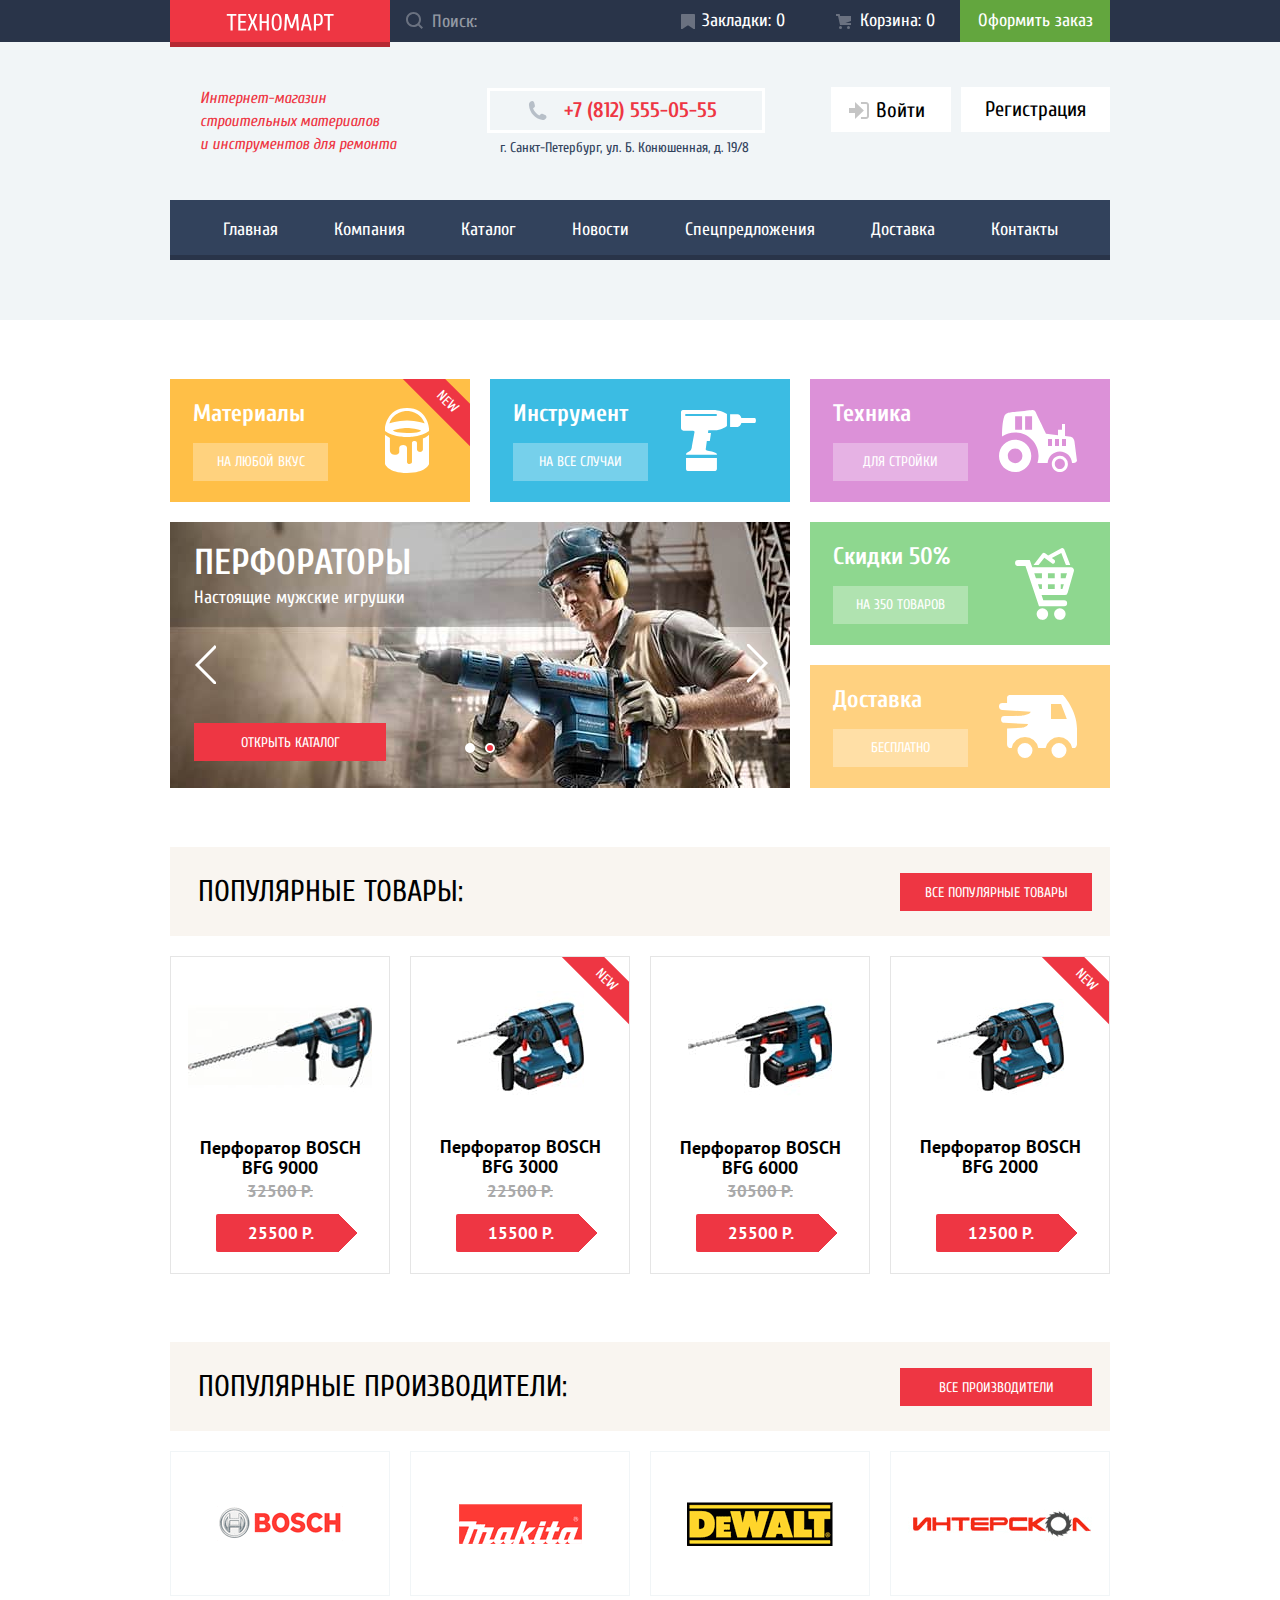
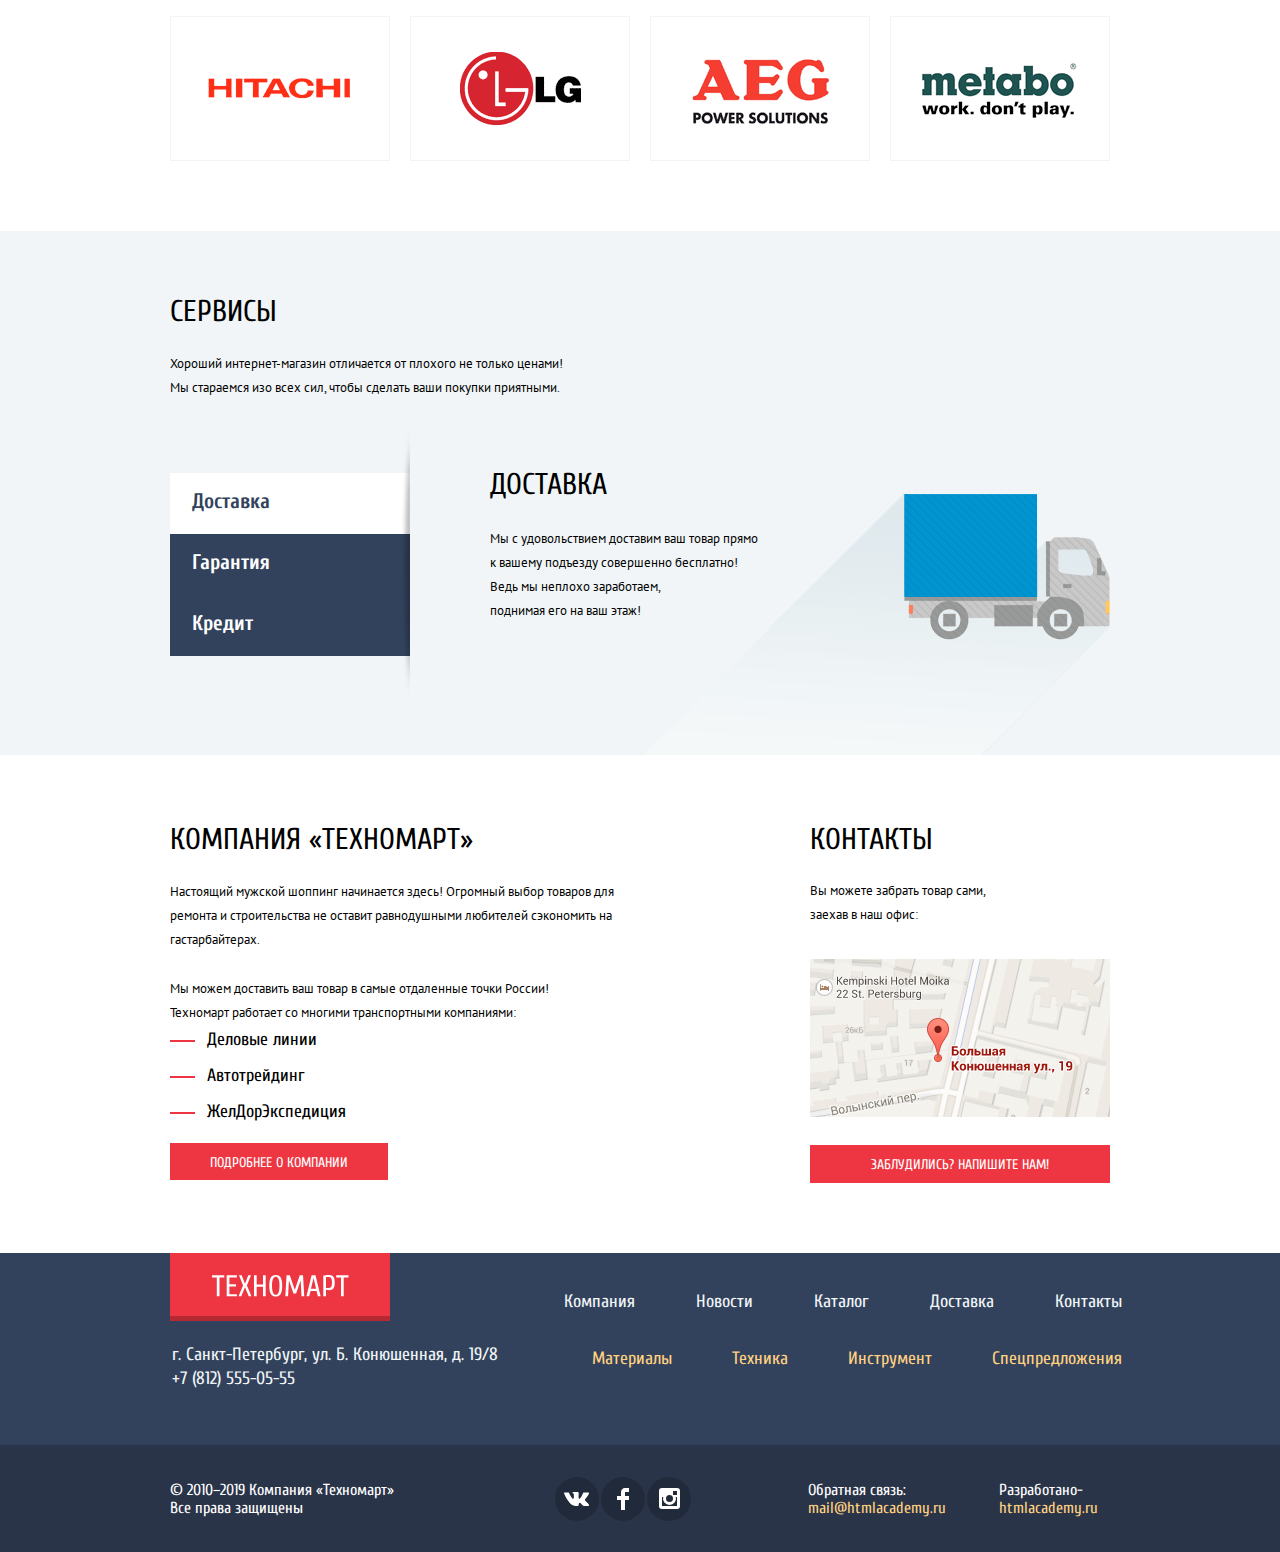
==== commit 5a415e11: "map.png" ====
--- a/index.html
+++ b/index.html
@@ -280,7 +280,7 @@
           заехав в наш офис:
         </p>
 
-        <img class="map" src="img/map.png" width="300" height="158" alt="Карта с местоположением">
+        <img class="map" src="img/adress-map.png" width="300" height="158" alt="Карта с местоположением">
 
         <a class="button button-global button-write-us" href="#">Заблудились? Напишите нам!</a>
       </section>
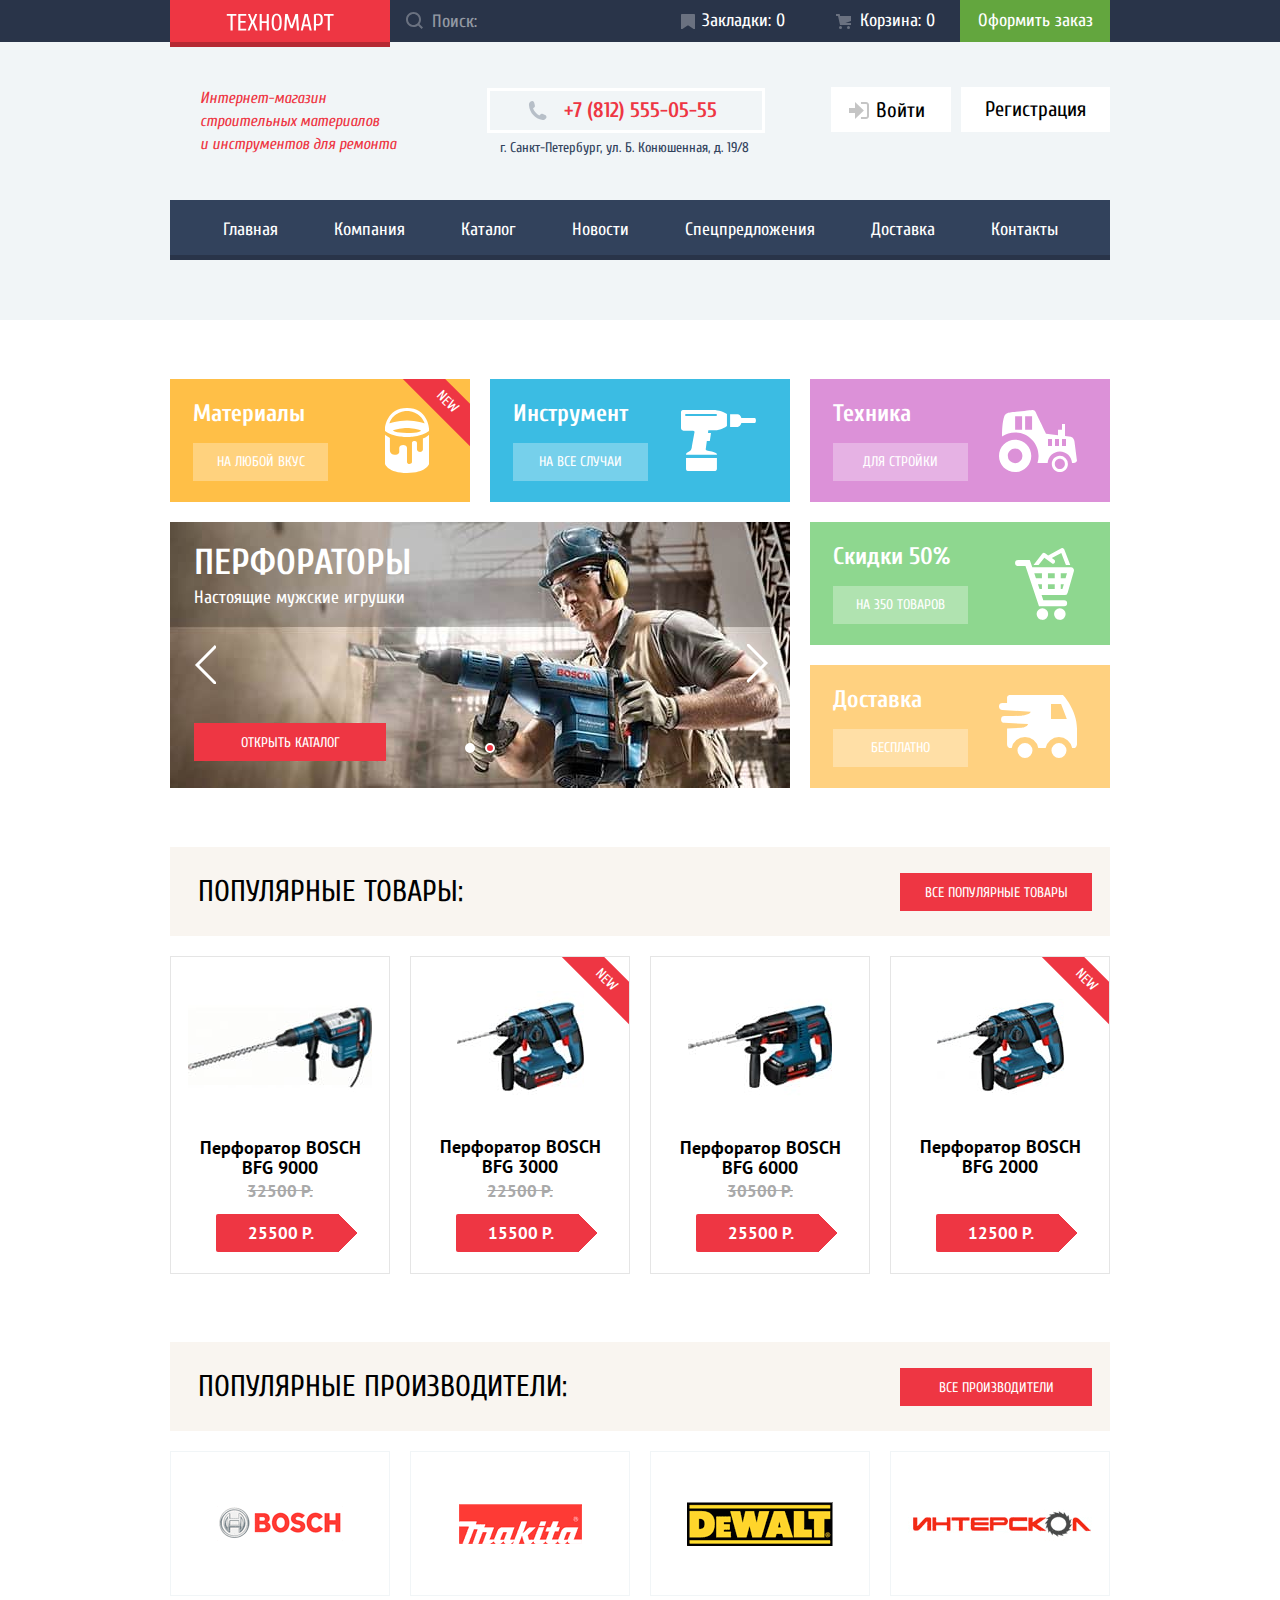
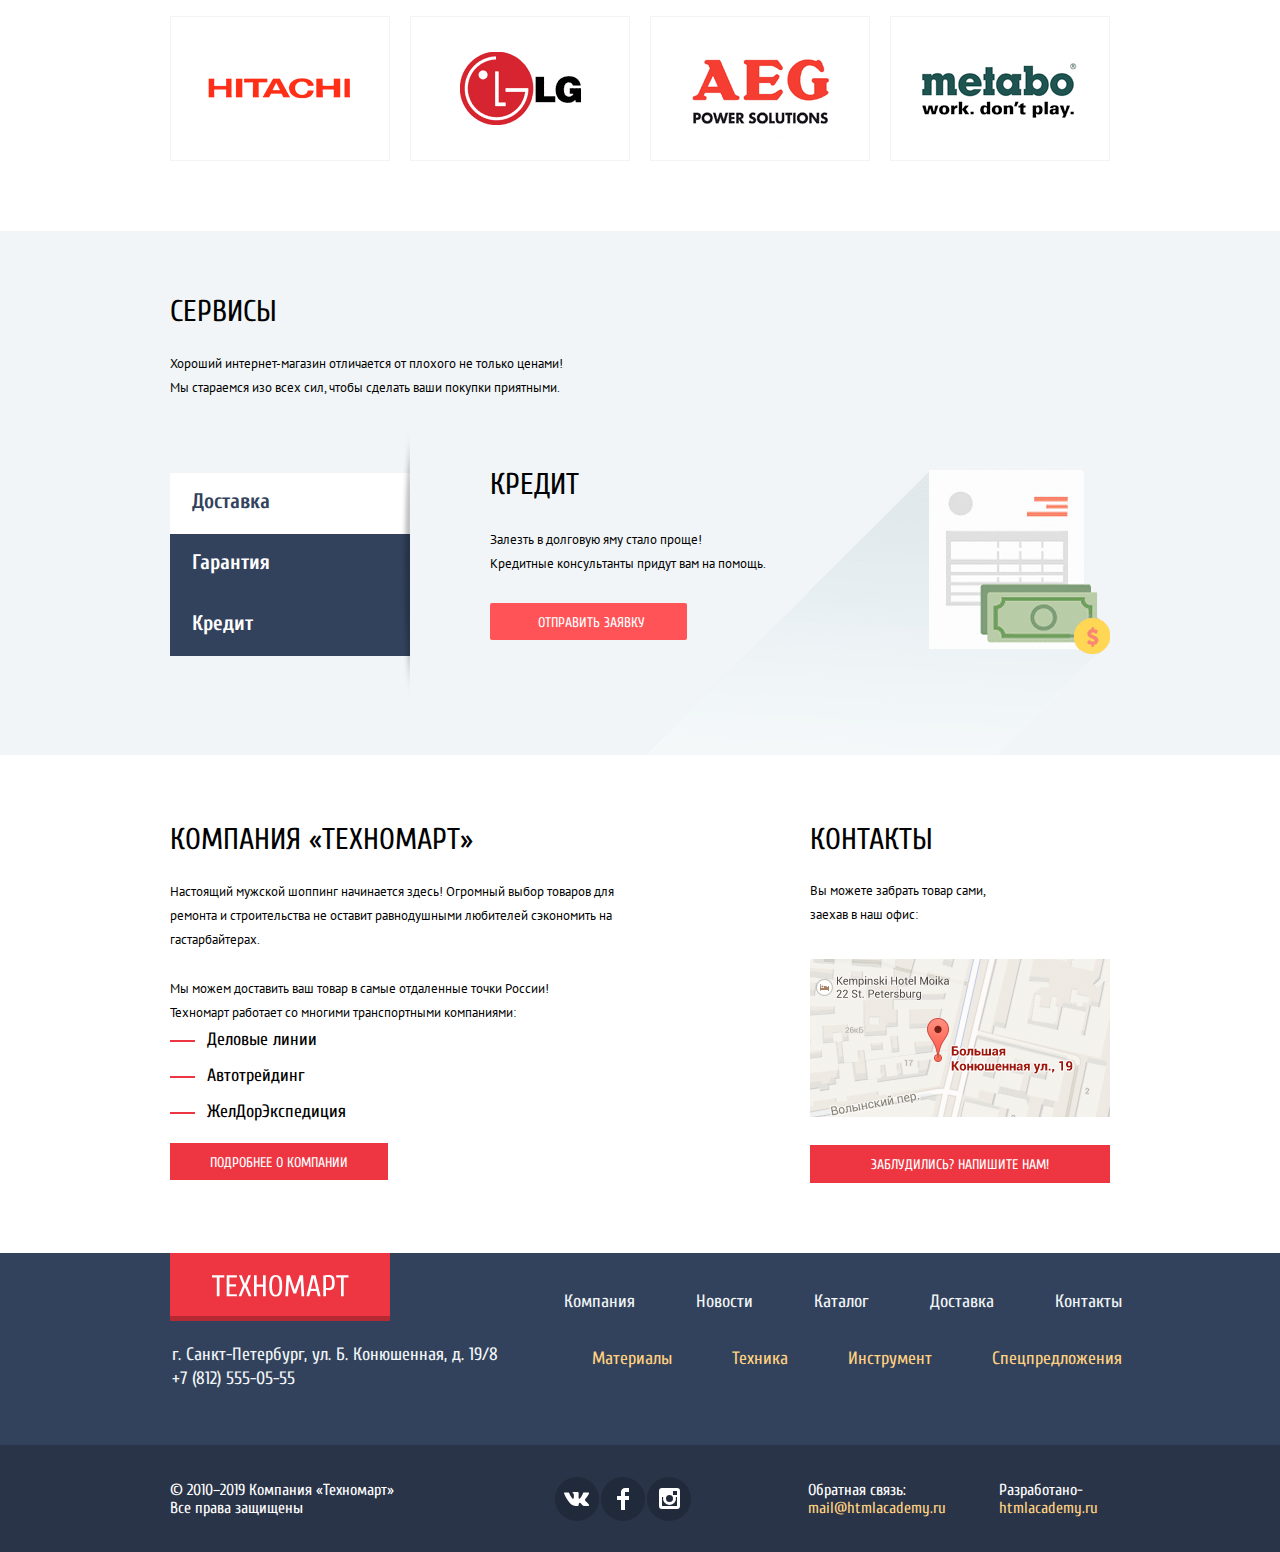
==== commit fea03ba0: "Исправление ошибок" ====
--- a/index.html
+++ b/index.html
@@ -23,7 +23,8 @@
           <img class="logo" src="img/logo-technomart.svg" alt="Logo_Texnomart" width="108" height="18">
         </a>
         <p class="search-fill">
-          <input class="search" type="search" placeholder="Поиск:">
+          <label for="id-search" class="hidden">Поиск</label>
+          <input class="search" id="id-search" type="search" placeholder="Поиск:">
           <svg class="icon-search" width="17" height="17" viewBox="0 0 17 17" aria-hidden="true"
             xmlns="http://www.w3.org/2000/svg">
             <path fill-rule="evenodd" clip-rule="evenodd"
@@ -88,11 +89,6 @@
               <p class="slide-description">Соседям на радость!</p>
               <a class="button button-global button-open-catalog" href="catalog.html">Открыть каталог</a>
             </li>
-            <li class="slider-item  ">
-              <h2 class="title-slide">Дрели</h2>
-              <p class="slide-description">Соседям на радость!</p>
-              <a class="button button-global button-open-catalog" href="catalog.html">Открыть каталог</a>
-            </li>
           </ul>
           <div class="slider-control">
             <button type="button" class="slider-control--button slider-control--left" aria-label="Назад"></button>
@@ -139,7 +135,7 @@
               <a class="button button-buy" href="#">Купить</a>
               <a class="button button-tabs" href="#">В закладки</a>
             </div>
-            <img class="img-product" src="img/boschbfg-9000.jpg" width="218" height="180" alt="">
+            <img class="img-product" src="img/boschbfg-9000.jpg" width="218" height="180" alt="Перфоратор BOSCH BFG 9000">
             <h3 class="popular-product-description">Перфоратор BOSCH BFG 9000</h3>
             <s class="price price-past">32500 Р.</s>
             <p class="price price-present">25500 Р.</p>
@@ -149,7 +145,7 @@
               <a class="button button-buy" href="#">Купить</a>
               <a class="button button-tabs" href="#">В закладки</a>
             </div>
-            <img class="img-product" src="img/boschbfg-3000.jpg" width="218" height="180" alt="">
+            <img class="img-product" src="img/boschbfg-3000.jpg" width="218" height="180" alt="Перфоратор BOSCH BFG 3000">
             <h3 class="popular-product-description">Перфоратор BOSCH BFG 3000</h3>
             <s class="price price-past">22500 Р.</s>
             <p class="price price-present">15500 Р.</p>
@@ -159,7 +155,7 @@
               <a class="button button-buy" href="#">Купить</a>
               <a class="button button-tabs" href="#">В закладки</a>
             </div>
-            <img class="img-product" src="img/boschbfg-6000.jpg" width="218" height="180" alt="">
+            <img class="img-product" src="img/boschbfg-6000.jpg" width="218" height="180" alt="Перфоратор BOSCH BFG 6000">
             <h3 class="popular-product-description">Перфоратор BOSCH BFG 6000</h3>
             <s class="price price-past">30500 Р.</s>
             <p class="price price-present">25500 Р.</p>
@@ -169,7 +165,7 @@
               <a class="button button-buy" href="#">Купить</a>
               <a class="button button-tabs" href="#">В закладки</a>
             </div>
-            <img class="img-product" src="img/boschbfg-2000.jpg" width="218" height="180" alt="">
+            <img class="img-product" src="img/boschbfg-2000.jpg" width="218" height="180" alt="Перфоратор BOSCH BFG 2000">
             <h3 class="popular-product-description">Перфоратор BOSCH BFG 2000</h3>
             <s class="price no-price-past">0</s>
             <p class="price price-present">12500 Р.</p>
@@ -217,7 +213,7 @@
             <li><a class="list-services-item" href="#">Кредит</a></li>
           </ul>
           <ul class="slider-services-list">
-            <li class="description-services-item description-services-item--activate description-services-item--delivery">
+            <li class="description-services-item  description-services-item--delivery">
               <h3 class="title">Доставка</h3>
 
               <p class="description services-description--activate">
@@ -231,21 +227,21 @@
               <h3 class="title">Гарантия</h3>
 
               <p class="description">
-                Мы с удовольствием доставим ваш товар прямо<br>
-                к вашему подъезду совершенно бесплатно!<br>
-                Ведь мы неплохо заработаем,<br>
-                поднимая его на ваш этаж!
+                Если купленный у&nbsp;нас товар поломается или заискрит,<br>
+                а&nbsp;также в&nbsp;случае пожара, спровоцированного его<br>
+                возгоранием, вы&nbsp;всегда можете быть уверены в&nbsp;нашей<br>
+                 гарантии. Мы&nbsp;обменяем сгоревший товар на&nbsp;новый.<br>
+                 Дом уж&nbsp;восстановите как-нибудь сами.
               </p>
             </li>
-            <li class="description-services-item description-services-item--credit">
+            <li class="description-services-item description-services-item--credit description-services-item--activate">
               <h3 class="title">Кредит</h3>
 
-              <p class="description">
-                Мы с удовольствием доставим ваш товар прямо<br>
-                к вашему подъезду совершенно бесплатно!<br>
-                Ведь мы неплохо заработаем,<br>
-                поднимая его на ваш этаж!
+              <p class="description description-credit">
+                Залезть в&nbsp;долговую яму стало проще!<br>
+                Кредитные консультанты придут вам на&nbsp;помощь.
               </p>
+              <a class="button button-global button-send-order" href="#">Отправить заявку</a>
             </li>
           </ul>
         </div>
@@ -332,12 +328,12 @@
           <h2 class="hidden">Соцсети</h2>
           <ul class="list-social">
             <li class="list-social-item"><a class="social-button" href="#" aria-label="вконтакте"><img
-                  src="img/icon-vk.svg" alt="" width="26" height="15"></a></li>
+                  src="img/icon-vk.svg" alt="вконтакте" width="26" height="15"></a></li>
             <li class="list-social-item"><a class="social-button" href="#" aria-label="фейсбук"><img
-                  src="img/icon-fb.svg" alt="" width="12" height="22"></a>
+                  src="img/icon-fb.svg" alt="фейсбук" width="12" height="22"></a>
             </li>
             <li class="list-social-item"><a class="social-button" href="#" aria-label="инстаграм"><img
-                  src="img/icon-insta.svg" alt="" width="21" height="21"></a></li>
+                  src="img/icon-insta.svg" alt="инстаграм" width="21" height="21"></a></li>
           </ul>
         </section>
 
@@ -368,6 +364,7 @@
         <p class="text-write-us">Текст письма:
           <textarea class="field text-comment" name="comment" id="comment-field" rows="10"
             placeholder="В свободной форме" required></textarea>
+            <label for="comment-field" class="hidden">Текст комментария</label>
         </p>
       </div>
       <div class="bacground-wrap">
--- a/css/style.css
+++ b/css/style.css
@@ -21,6 +21,7 @@
   --special-beige: #F7F3EC;
   --special-scale-color: #D7DCDE;
   --special-greyight: #B5B5B5;
+  --special-red: #FF5357;
 
 	--hover-greenlight: #5FBB2D;
 	--active-greendark: #518534;
@@ -110,6 +111,14 @@
 .button-all-makers{
   margin-left: auto;
   min-width: 192px;
+}
+.button-send-order{
+  margin-top: 15px;
+  padding-left: 48px;
+  padding-right: 42px;
+  background-color: var(--special-red);
+  border-radius: 2px;
+
 }
 .button-about-company{
   margin-top: 20px;
@@ -939,12 +948,12 @@
   background-position: right bottom;
 }
 .description-services-item--guarantee{
-  background-image: url(../img/truck.png);
+  background-image: url(../img/guarantee.png);
   background-repeat: no-repeat;
   background-position: right bottom;
 }
 .description-services-item--credit{
-  background-image: url(../img/truck.png);
+  background-image: url(../img/credit.png);
   background-repeat: no-repeat;
   background-position: right bottom;
 }
@@ -971,7 +980,10 @@
 	color: var(--basic-mediumgrey);
 	background-color: var(--white);
 }
-
+.description-credit{
+  margin-top: 28px;
+  margin-bottom: 35px;
+}
 /* Section company */
 .grid-company-contacts{
   padding-top: 70px;
@@ -1239,15 +1251,14 @@
 	line-height: 18px;
 	text-transform: uppercase;
   text-decoration: none;
-}
-.breadcrumbs-link:visited {
-	color: inherit;
+  color: var(--black);
 }
 .breadcrumbs-link:hover {
-	color: inherit;
+  color: var(--basic-greylight);
+
 }
 .breadcrumbs-link:active {
-	color: inherit;
+	color: var(--active-greylight);
 }
 .title-catalog{
   padding: 29px 0 30px 29px;
@@ -1450,6 +1461,7 @@
   display: block;
   padding: 10px 15px;
   margin-right: 10px;
+  color: var(--black);
 }
 .pagination-link--next{
   padding: 10px 31px;
@@ -1615,7 +1627,7 @@
 }
 input[type="checkbox"]:focus + label,
 input[type="radio"]:focus + label{
-  border: 1px solid var(--black);
+  color: var(--special-greyight);
 }
 .button-form--filter{
   padding: 10px 0;
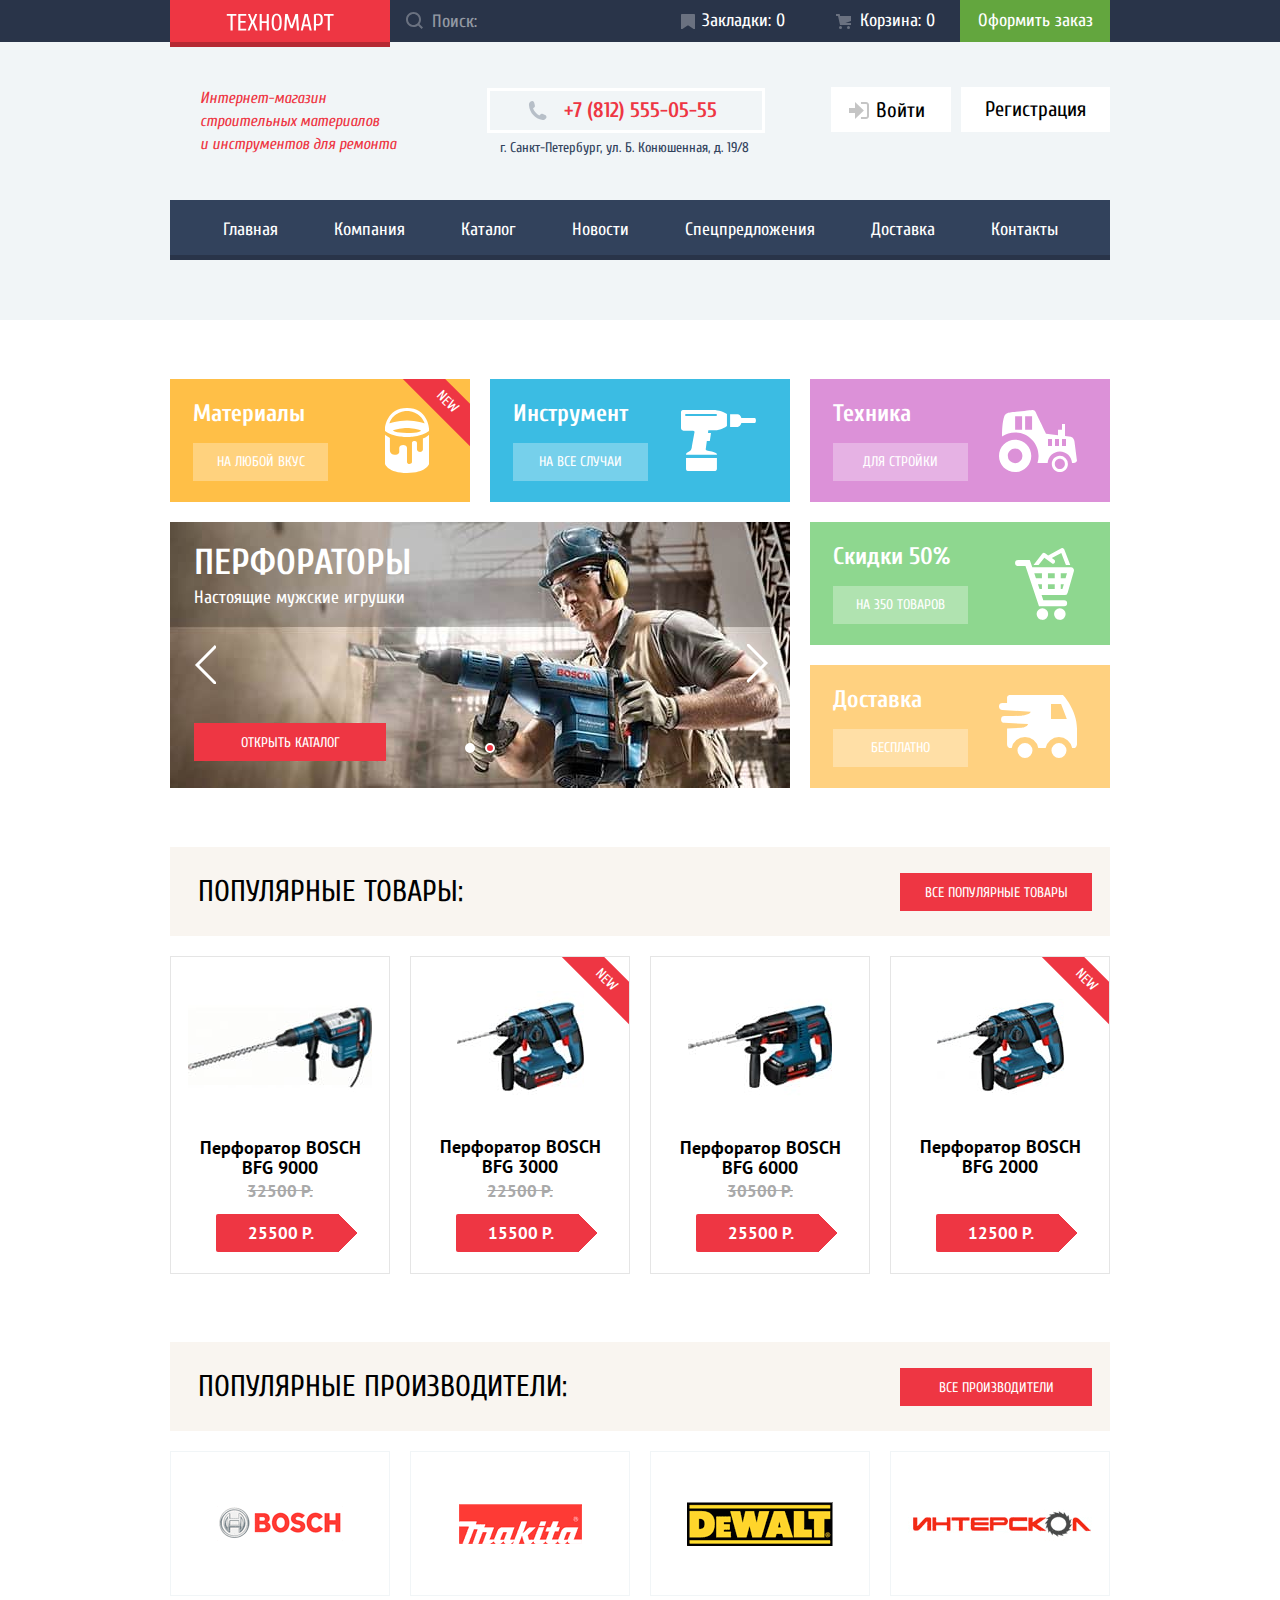
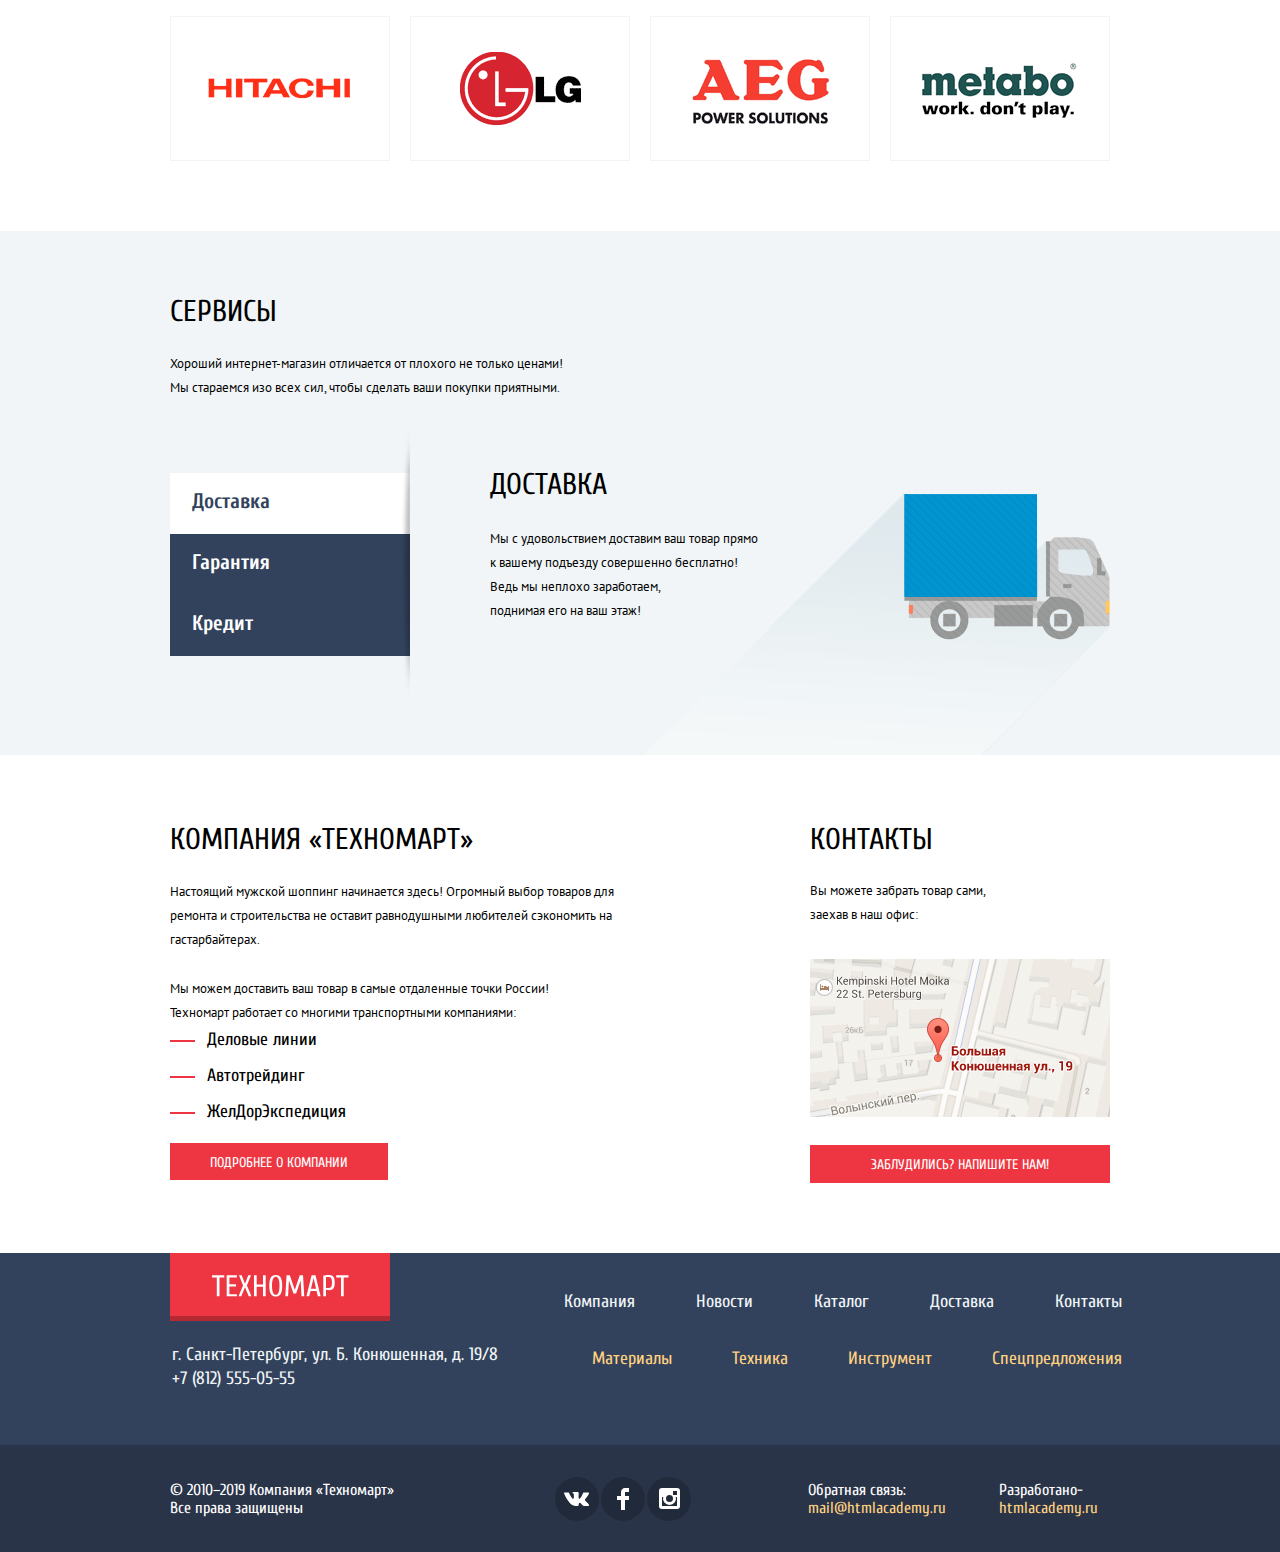
==== commit a724b836: "измениение стартового слайда" ====
--- a/index.html
+++ b/index.html
@@ -213,7 +213,7 @@
             <li><a class="list-services-item" href="#">Кредит</a></li>
           </ul>
           <ul class="slider-services-list">
-            <li class="description-services-item  description-services-item--delivery">
+            <li class="description-services-item description-services-item--delivery description-services-item--activate">
               <h3 class="title">Доставка</h3>
 
               <p class="description services-description--activate">
@@ -234,7 +234,7 @@
                  Дом уж&nbsp;восстановите как-нибудь сами.
               </p>
             </li>
-            <li class="description-services-item description-services-item--credit description-services-item--activate">
+            <li class="description-services-item description-services-item--credit">
               <h3 class="title">Кредит</h3>
 
               <p class="description description-credit">
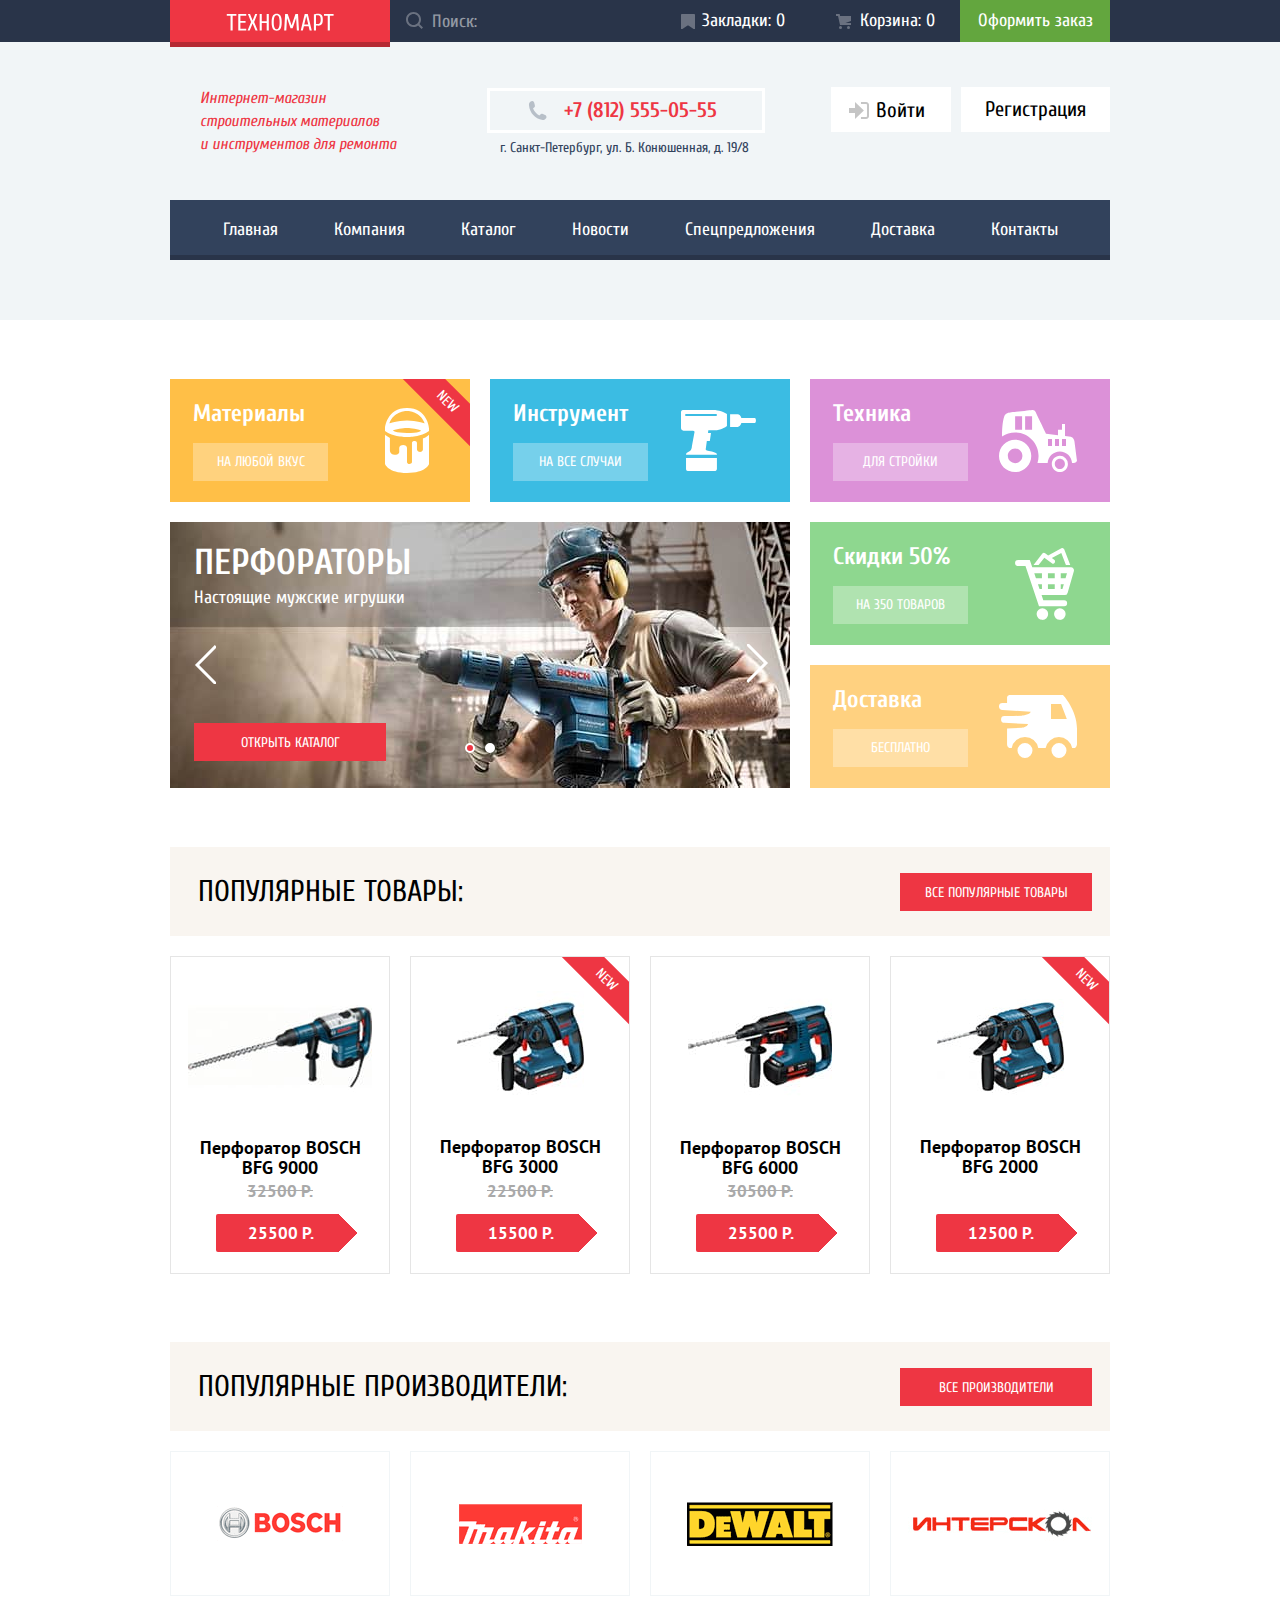
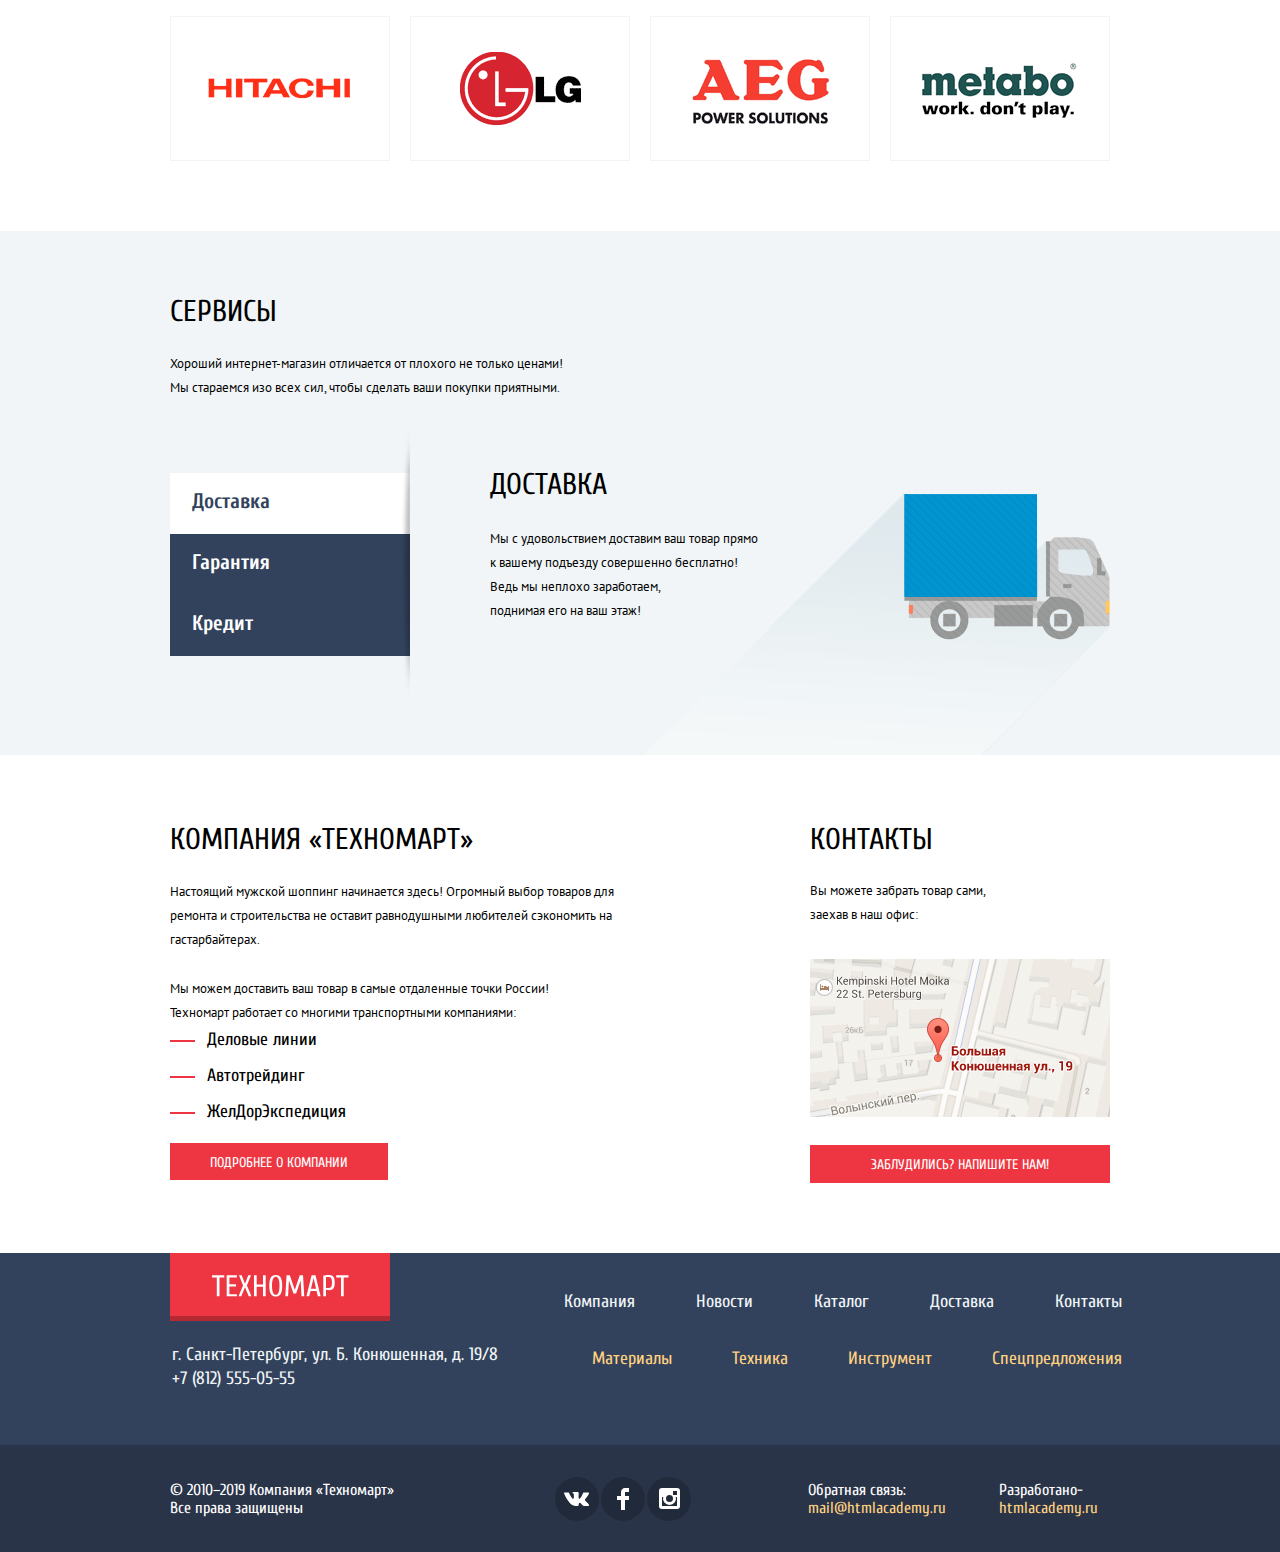
==== commit fcfb9064: "Скрипты, минификация" ====
--- a/index.html
+++ b/index.html
@@ -10,7 +10,7 @@
     href="https://fonts.googleapis.com/css2?family=Cuprum:ital,wght@0,400;0,700;1,400&family=PT+Sans:wght@400;700&display=swap"
     rel="stylesheet">
   <link rel="stylesheet" href="css/normalize.css">
-  <link rel="stylesheet" href="css/style.css">
+  <link rel="stylesheet" href="css/min.css">
 </head>
 
 <body class="page-body">
@@ -95,8 +95,8 @@
             <button type="button" class="slider-control--button slider-control--right" aria-label="Вперед"></button>
           </div>
           <div class="slider-tabs">
-            <button type="button" aria-label="Первый слайд"></button>
-            <button class="active-tab" type="button" aria-label="Второй слайд"></button>
+            <button class="active-tab" type="button" aria-label="Первый слайд"></button>
+            <button type="button" aria-label="Второй слайд"></button>
           </div>
         </div>
         <ul class="list-products">
@@ -404,7 +404,7 @@
       <button class="button button-resume">Продолжить покупки</button>
     </div>
   </section>
-  <script src="js/script.js"></script>
+  <script src="js/min.js"></script>
 </body>
 
 </html>
--- a/css/min.css
+++ b/css/min.css
@@ -0,0 +1 @@
+:root{--white:#fff;--black:#000;--basic-red:#ee3643;--basic-greylight:#c5c5c5;--basic-green:#63a63e;--basic-grey:#3d546f;--basic-darkgrey:#293449;--basic-mediumgrey:#32425c;--basic-darkestgrey:#1d2739;--special-price-grey:#a9a9a9;--special-background-grey:#f1f5f7;--special-yellow:#ffbf47;--special-blue:#3bbce3;--special-lilac:#dc91d8;--special-greenlight:#8ed78f;--special-yellowlight:#ffd180;--special-light:#f9f5f0;--special-darkblue:#212a3a;--special-beige:#f7f3ec;--special-scale-color:#d7dcde;--special-greyight:#b5b5b5;--special-red:#ff5357;--special-green:#367315;--hover-greenlight:#5fbb2d;--active-greendark:#518534;--hover-red:#ca2c37;--active-red:#ba2732;--black-transparent01:rgba(0,0,0,0.01);--black-transparent30:rgba(0,0,0,0.3);--black-transparent24:rgba(0,0,0,0.24);--black-transparent25:rgba(0,0,0,0.25);--black-transparent15:rgba(0,0,0,0.15);--white-transparent30:rgba(255,255,255,0.3);--white-transparent50:rgba(255,255,255,0.5);--hover-greylight:rgba(197,197,197,0.3);--active-greylight:rgba(169,169,169,0.3)}body{margin:0;font-family:'PT Sans','Arial',sans-serif;font-size:13px;line-height:24px;font-weight:400;color:var(--black)}*,*::before,*::after{box-sizing:border-box}img{max-width:100%;height:auto}.page{height:100%}.page-body{min-height:100%;display:grid;grid-template-rows:min-content 1fr min-content;align-content:start}.container{width:940px;margin:0 auto}.hidden{position:absolute;width:1px;height:1px;margin:-1px;border:0;padding:0;white-space:nowrap;clip-path:inset(100%);clip:rect(0 0 0 0);overflow:hidden}.button{font-family:'Cuprum','Arial',sans-serif;font-size:14px;line-height:18px;text-align:center;text-transform:uppercase;text-decoration:none;color:var(--white);border:0;cursor:pointer}.button-global{padding:11px 24px 9px 24px;background-color:var(--basic-red)}.button-global:hover{background-color:var(--hover-red)}.button-global:active{background-color:var(--active-red)}.button-all-products,.button-all-makers{margin-left:auto;min-width:192px}.button-send-order{margin-top:15px;padding-left:48px;padding-right:42px;background-color:var(--special-red);border-radius:2px}.button-about-company{margin-top:20px;padding-left:40px;padding-right:40px}.button-write-us{margin-top:20px;width:100%;display:inline-block;vertical-align:middle}.button-buy{position:relative;min-width:135px;padding:10px 0 10px 12px;margin-top:38px;margin-bottom:10px;box-shadow:inset 0 -3px 0 var(--special-green);border-radius:2px;background-color:var(--basic-green)}.button-buy::before{position:absolute;content:"";width:15px;height:15px;top:1;left:26px;background-image:url(../img/icon-cartmini.svg);background-repeat:no-repeat;background-position:0 0;opacity:.3}.button-buy:hover{background-color:var(--hover-greenlight)}.button-buy:active{background-color:var(--active-greendark)}.button-tabs{min-width:135px;padding:8px 25px 5px 20px;border:3px solid var(--basic-green);box-sizing:border-box;border-radius:2px;color:var(--basic-mediumgrey);background-color:transparent}.button-tabs:hover{border-color:var(--basic-mediumgrey)}.button-tabs:active{border:3px solid var(--basic-greylight);color:var(--basic-greylight)}.button-open-catalog{min-width:192px;position:absolute;bottom:27px}.button-close{position:absolute;top:14px;right:11px;border:0;background:transparent;cursor:pointer}.title{margin:0;padding:0;font-family:'Cuprum','Arial',sans-serif;font-weight:400;font-size:30px;line-height:30px;text-transform:uppercase}.header{padding-bottom:60px;background-color:var(--special-background-grey)}.top-header{height:42px;background-color:var(--basic-darkgrey)}.grid-top-header{display:grid;grid-template-rows:42px;grid-template-columns:min-content 1fr 150px 150px 150px}.logo{width:108px;height:18px}.logo-header{display:flex;align-items:center;justify-content:center;width:220px;height:47px;background:var(--basic-red);box-shadow:inset 0 -5px 0 var(--black-transparent24);padding-bottom:4px}.logo-header:active{background:var(--active-red);box-shadow:inset 0 -5px 0 var(--black-transparent24)}.search-fill{margin:0;padding:0;position:relative}.icon-search{position:absolute;top:12px;left:16px;fill:var(--white);opacity:.3}.search:hover+.icon-search{opacity:1}.search:focus+.icon-search{opacity:1;fill:var(--basic-red)}.search{font-family:'Cuprum','Arial',sans-serif;font-size:18px;line-height:24px;background-color:transparent;border:0;height:100%;width:100%;padding-left:42px;color:var(--white)}.search::-webkit-input-placeholder{color:var(--white);opacity:.5}.search::-moz-placeholder{color:var(--white);opacity:.5}.search:focus{color:var(--black);background-color:var(--white);outline:0}.header-link{font-family:'Cuprum','Arial',sans-serif;font-size:18px;line-height:24px;text-decoration:none;color:var(--white);display:flex;align-items:center}.header-link:active{color:var(--white-transparent50)}.header-link--bookmark{position:relative;justify-content:flex-end;padding-right:25px}.header-link--bookmark::before{position:absolute;content:"";width:15px;height:15px;top:1;left:21px;background-image:url(../img/icon-bookmark.svg);background-repeat:no-repeat;background-position:0 0;opacity:.3}.header-link--cart{position:relative;padding-left:50px}.header-link--cart::before{position:absolute;content:"";width:15px;height:15px;top:1;left:26px;background-image:url(../img/icon-cartmini.svg);background-repeat:no-repeat;background-position:0 0;opacity:.3}.header-link--cart:hover::before,.header-link--bookmark:hover::before{opacity:1}.header-link--cart:active::before,.header-link--bookmark:active::before{opacity:.3}.header-link--cart:active,.header-link--bookmark:active{background-color:var(--basic-darkestgrey)}.header-link--order{justify-content:center;background-color:var(--basic-green)}.header-link--order:hover{background-color:var(--hover-greenlight)}.header-link--order:active{background-color:var(--basic-green)}.header-link-cart-active{background-color:var(--basic-red)}.header-link-cart-active:active{background-color:var(--active-red)}.grid-header{display:grid;grid-template-rows:158px 60px;grid-template-columns:1fr 1fr 1fr}.brief-description{font-family:'Cuprum','Arial',sans-serif;font-style:italic;font-size:16px;line-height:23px;color:var(--basic-red);margin:auto 30px}.contact-phone{font-family:'Cuprum','Arial',sans-serif;font-size:21px;font-weight:700;color:var(--basic-red);text-decoration:none;border:3px solid var(--white);text-align:center;height:45px;position:relative;display:inline-block;padding:7px 45px 8px 74px;margin-top:46px;margin-left:4px;vertical-align:middle}.contact-phone::before{position:absolute;content:"";width:19px;height:19px;top:10px;left:38px;background-image:url(../img/icon-phone.svg);background-repeat:no-repeat;background-position:0 0}.contact-address{font-family:'Cuprum','Arial',sans-serif;font-size:14px;line-height:24px;color:var(--basic-mediumgrey);margin-top:3px;margin-left:17px}.account-area{display:flex;justify-content:flex-end;margin-top:45px;padding-left:12px}.enter{position:relative;padding:13px 0 12px 45px}.register{padding:12px 24px}.icon-enter{position:absolute;width:20px;height:17px;top:15px;left:18px;fill:var(--basic-greylight)}.enter:hover .icon-enter,.button-account--logout:hover .icon-logout,.button-account--login:hover .icon-user{fill:var(--basic-grey)}.enter:active .icon-enter,.button-account--logout:active .icon-logout,.button-account--login:active .icon-user{fill:var(--basic-greylight)}.account-area.account-area--login{flex-direction:column;justify-content:flex-start}.button-account{font-family:'Cuprum','Arial',sans-serif;font-size:21px;line-height:21px;min-width:120px;color:var(--black);text-decoration:none;background-color:var(--white);height:45px;margin-left:10px}.button-account:hover{color:var(--basic-red)}.button-account:active{color:var(--basic-greylight)}.button-account--login{display:block;text-decoration:none;margin:0;padding-top:12px;padding-left:57px;width:100%}.button-account--logout{width:50px;height:100%}.icon-logout{position:absolute;top:13px;right:15px;fill:var(--basic-greylight)}.icon-user{position:absolute;top:13px;left:15px;fill:var(--basic-greylight)}.button-account--login:hover{color:var(--black)}.button-account--login:active{color:var(--basic-greylight)}.login-fill{margin:0;display:flex;position:relative;background-color:var(--white)}.list-account-link{margin:0;margin-top:5px;padding:0;display:flex;width:100%;justify-content:center;list-style:none}.list-account-link-item{position:relative;margin-left:25px}.list-account-link-item:nth-child(1){margin-left:0}.list-account-link-item:not(:nth-child(1))::before{position:absolute;left:-14px;top:10px;content:"";height:4px;width:4px;display:inline-block;background-color:var(--basic-mediumgrey);border-radius:50%;vertical-align:middle}.account-link{font-family:'Cuprum','Arial',sans-serif;font-weight:400;font-size:16px;line-height:18px;color:var(--basic-mediumgrey);text-decoration:none}.account-link:hover{color:var(--basic-red)}.account-link:active{color:var(--basic-greylight)}.list-account-link-item:active:not(:nth-child(1))::before{background-color:var(--basic-greylight)}.navigation{grid-column-start:1;grid-column-end:-1;background-color:var(--basic-mediumgrey);box-shadow:inset 0 -5px 0 var(--basic-darkgrey);display:flex;justify-content:center}.list-navigation{margin:0;padding:0;padding-left:25px;padding-right:25px;list-style:none;display:flex;flex-basis:100%}.list-navigation-item{display:flex}.navigation-link{padding-right:28px;padding-left:28px;font-family:'Cuprum','Arial',sans-serif;font-size:18px;line-height:24px;color:var(--white);text-decoration:none;display:flex;align-items:center}.navigation-link:hover{background-color:var(--basic-darkgrey)}.navigation-link:active{background-color:var(--basic-darkestgrey);color:var(--white-transparent50)}.products{padding-top:59px;padding-bottom:59px;background-color:var(--white);display:flex;flex-wrap:wrap;align-items:flex-start}.gallery-content{grid-area:slider;position:relative;align-self:flex-start;order:2;margin-top:20px}.list-products{padding:0;margin:0;list-style:none;color:var(--white);display:flex;flex-wrap:wrap;justify-content:flex-end}.list-products-serv{padding:0;margin:0;list-style:none;color:var(--white);justify-content:flex-start;order:3;margin-left:20px}.list-products-item{text-decoration:none}.list-products-item a:visited{color:var(--white)}.list-products-item--title{font-family:'Cuprum','Arial',sans-serif;font-size:24px;line-height:30px;font-weight:700;margin-top:20px;margin-bottom:14px;margin-left:23px}.product-description{font-family:'Cuprum','Arial',sans-serif;font-size:14px;line-height:18px;text-transform:uppercase;background-color:var(--white-transparent30);color:var(--white);text-decoration:none;margin-left:23px;padding:10px 0;display:inline-block;min-width:135px;text-align:center;vertical-align:middle}.product-description:hover{background-color:var(--hover-greylight)}.product-description:active{background-color:var(--active-greylight)}.list-products-item{position:relative;overflow:hidden;height:123px;width:300px;margin-right:20px}.list-products-item:nth-child(3n){margin-right:0}.list-products-item--material{background-color:var(--special-yellow);background-image:url(../img/bucket.svg);background-repeat:no-repeat;background-position:84% 50%}.list-products-item--tools{background-color:var(--special-blue);background-image:url(../img/drill.svg);background-repeat:no-repeat;background-position:85% 50%}.list-products-item--tehc{background-color:var(--special-lilac);background-image:url(../img/tractor.svg);background-repeat:no-repeat;background-position:85% 50%}.list-products-item--discount{background-color:var(--special-greenlight);margin-right:0;margin-top:20px;background-image:url(../img/cart.svg);background-repeat:no-repeat;background-position:85% 50%}.list-products-item--delivery{background-color:var(--special-yellowlight);margin-right:0;margin-top:20px;background-image:url(../img/delivery.svg);background-repeat:no-repeat;background-position:85% 50%}.popular-products{display:grid;grid-auto-rows:89px 1fr;row-gap:20px;margin-bottom:50px}.popular-products--header,.popular-makers--header{display:flex;padding-left:28px;padding-right:18px;background-color:var(--special-light);align-items:center}.list-popular-product{padding:0;margin:0;list-style:none;display:flex;flex-wrap:wrap}.list-popular-product-item{position:relative;width:220px;height:318px;background-color:var(--white);box-sizing:border-box;border:1px solid var(--active-greylight);overflow:hidden;margin-right:20px;margin-bottom:18px;padding-bottom:21px;display:flex;flex-direction:column;align-items:center}.list-popular-product>.list-popular-product-item:nth-child(4n){margin-right:0}.list-popular-product--catalog>.list-popular-product-item:nth-child(3n){margin-right:0}.new-thing::before{content:"new";position:absolute;z-index:3;top:8px;right:-27px;width:100px;height:30px;transform:rotate(45deg);font-family:'Cuprum','Arial',sans-serif;font-weight:400;font-size:14px;line-height:30px;text-align:center;text-transform:uppercase;color:var(--white);background-color:var(--basic-red)}.list-popular-product-item:hover{filter:drop-shadow(0 4px 20px var(--black-transparent15))}.list-popular-product-item:hover .buttons-hover-wrap,.list-popular-product-item:focus-within .buttons-hover-wrap{z-index:1}.buttons-hover-wrap{display:flex;flex-direction:column;align-items:center;position:absolute;z-index:-1;width:100%;height:180px;background-color:var(--white)}.img-product{object-fit:scale-down;min-height:180px}.popular-product-description{font-weight:700;font-size:18px;line-height:20px;text-align:center;max-width:185px;margin:auto 0 0 0;overflow:hidden;display:-webkit-box;-webkit-box-orient:vertical;-webkit-line-clamp:3}.price{margin:0;font-weight:700;font-size:17px;line-height:18px;text-transform:uppercase}.price-past{margin-top:7px;text-decoration-line:line-through;color:var(--special-price-grey)}.no-price-past{margin-top:7px;color:var(--white)}.price-present{align-self:flex-start;margin-top:14px;margin-left:45px;width:176px;padding-top:10px;padding-bottom:10px;padding-left:32px;border-radius:2px;color:var(--white);background-color:var(--basic-red);background-image:linear-gradient(225deg,white 25%,transparent 25%),linear-gradient(315deg,white 25%,transparent 25%)}.popular-makers{display:grid;grid-template-rows:89px 1fr;row-gap:20px;margin-bottom:50px}.list-makers{padding:0;margin:0;list-style:none;display:flex;flex-wrap:wrap}.list-makers-item{width:220px;height:145px;background-color:var(--white);display:flex;align-items:center;justify-content:center;margin-right:20px;margin-bottom:20px}.list-makers-item:nth-child(4n){margin-right:0}.maker-link{display:flex;justify-content:center;align-items:center;width:220px;height:145px;background-color:var(--white);border:1px solid var(--special-background-grey)}.maker-link:hover{box-shadow:0 4px 20px var(--black-transparent15)}.maker-link:active{opacity:.5;box-shadow:0 4px 20px var(--black-transparent15)}.services{padding-top:66px;background-color:var(--special-background-grey)}.grid-services{margin-top:70px;display:grid;grid-template-columns:240px 1fr;grid-template-rows:minmax(285px,1fr)}.services-description{margin-top:25px;margin-bottom:0}.services-description--activate{margin-top:27px}.list-services{position:relative;margin:0;padding:0;list-style:none;margin-top:3px}.list-services::after{position:absolute;right:0;top:-50px;content:"";height:280px;width:10px;background-image:url(../img/backgroung-service.png)}.slider-services-list{margin:0;padding:0}.description-services-item{grid-column-start:2;grid-column-end:-1;grid-row-start:1;grid-row-end:-1;padding-left:80px;height:100%;display:none}.description-services-item--activate{display:block}.description-services-item--delivery{background-image:url(../img/truck.png);background-repeat:no-repeat;background-position:right bottom}.description-services-item--guarantee{background-image:url(../img/guarantee.png);background-repeat:no-repeat;background-position:right bottom}.description-services-item--credit{background-image:url(../img/credit.png);background-repeat:no-repeat;background-position:right bottom}.list-services-item{font-family:'Cuprum','Arial',sans-serif;font-weight:700;font-size:21px;line-height:30px;color:var(--white);background-color:var(--basic-mediumgrey);display:block;width:240px;height:61px;text-decoration:none;padding:13px 0 17px 22px}.list-services-item:hover{background-color:var(--basic-darkgrey)}.activate,.activate:hover{color:var(--basic-mediumgrey);background-color:var(--white)}.description-credit{margin-top:28px;margin-bottom:35px}.grid-company-contacts{padding-top:70px;padding-bottom:70px;display:grid;grid-template-columns:2fr 300px}.company-description{margin-top:25px;margin-bottom:0}.list-partners{padding:0;margin:0;list-style:none;margin-bottom:27px}.list-partners-item{font-family:'Cuprum','Arial',sans-serif;font-weight:400;font-size:18px;line-height:24px;margin-top:12px}.list-partners-item:first-child{margin-top:3px}.list-partners-item::before{content:"";display:inline-block;width:25px;height:2px;margin-right:12px;background-color:var(--basic-red);vertical-align:middle}.contacts{width:300px}.description-contact{margin-top:24px;margin-bottom:0}.map{margin-top:32px}.footer{background-color:var(--basic-mediumgrey)}.footer-top{display:grid;grid-template-columns:min-content 1fr;padding-bottom:54px}.footer-bottom{height:107px;background-color:var(--basic-darkgrey)}.grid-footer-bottom{display:flex;flex-basis:100%;height:100%;align-items:center}.logo-footer{width:220px;height:68px;display:flex;align-items:center;justify-content:center;background-color:var(--basic-red);box-shadow:inset 0 -5px 0 var(--black-transparent24);padding-bottom:4px}.contacts-footer{max-width:380px}.contact-footer-description{font-family:'Cuprum','Arial',sans-serif;font-weight:400;font-size:18px;line-height:24px;color:var(--special-background-grey);margin:0;padding-top:22px;padding-left:2px;white-space:pre}.footer-navigation{display:flex;flex-wrap:wrap;justify-content:flex-end;padding-top:37px}.footer-navigation>.list-navigation{padding:0;justify-content:flex-end;align-items:flex-start}.list-navigation-item--footer{padding:0;margin-left:60px}.navigation-link--footer{padding:0;padding-left:1px;color:var(--special-background-grey)}.navigation-link--footer:hover{text-decoration:underline;background-color:inherit}.navigation-link--footer:active{opacity:.5;text-decoration:none}.navigation-link-product--footer{margin-top:12px;padding:0;color:var(--special-yellowlight)}.navigation-link-product--footer:hover{text-decoration:underline;background-color:inherit}.navigation-link-product--footer:active{text-decoration:none;color:var(--special-yellowlight);opacity:.5}.copyright{font-family:'Cuprum','Arial',sans-serif;font-weight:400;font-size:16px;line-height:18px;color:var(--white);margin:0}.social{margin-left:160px}.list-social{padding:0;margin:0;list-style:none;display:flex}.list-social-item{margin:1px;width:44px;height:44px;background-color:var(--special-darkblue);border-radius:50%}.list-social-item:hover,.list-social-item:active{background-color:var(--basic-red)}.social-button{height:100%;display:flex;justify-content:center;align-items:center;color:var(--white)}.mail{font-family:'Cuprum','Arial',sans-serif;font-weight:normal;font-size:16px;line-height:18px;color:var(--white);margin:0;margin-left:116px}.mail-address{text-decoration:none;color:var(--special-yellowlight)}.mail-address:hover{text-decoration:underline}.mail-address:active{color:var(--active-red);text-decoration:none}.maker{font-family:'Cuprum','Arial',sans-serif;font-weight:normal;font-size:16px;line-height:18px;color:var(--white);margin:0;margin-left:53px;justify-self:end}.site{color:var(--special-yellowlight);text-decoration:none}.site:hover{text-decoration:underline}.site:active{color:var(--active-red);text-decoration:none}.grid-catalog{padding-bottom:59px;display:grid;align-content:start;grid-template-columns:auto 1fr;grid-template-rows:auto auto auto;column-gap:20px}.breadcrumbs{margin:18px 0;padding:0;list-style:none;display:flex;flex-wrap:wrap;flex-direction:row;justify-self:flex-start;align-items:center}.breadcrumbs-item{padding:0;margin:0;position:relative;margin-right:40px}.breadcrumbs-item:after{content:"";position:absolute;top:5px;right:-25px;width:8px;height:13px;background-image:url(../img/icon-right-small-arrow.svg);background-repeat:no-repeat}.breadcrumbs-item--current:after{display:none}.breadcrumbs-item:last-child{margin-right:0}.breadcrumbs-link{font-size:13px;line-height:18px;text-transform:uppercase;text-decoration:none;color:var(--black)}.breadcrumbs-link:hover{color:var(--basic-greylight)}.breadcrumbs-link:active{color:var(--active-greylight)}.title-catalog{padding:29px 0 30px 29px;margin-bottom:20px;grid-column-start:1;grid-column-end:-1;background-color:var(--special-background-grey)}.filters{grid-column-start:1;grid-column-end:2;grid-row-start:1;grid-row-end:-1}.filter{margin-top:15px}.label{position:relative;cursor:pointer;padding-left:15px;margin-left:20px;margin-bottom:20px;font-size:15px;line-height:19px;text-transform:uppercase}.filter-input-checkbox+label::before{content:"";position:absolute;left:-20px;top:0;width:26px;height:23px;background-image:url(../img/checkbox-off.svg);background-repeat:no-repeat}.filter-input-checkbox:checked+label::before{background-image:url(../img/checkbox-on.svg)}.filter-input-checkbox:hover+label::before{background-image:url(../img/checkbox-off-hover.svg)}.filter-input-checkbox:hover:checked+label::before{background-image:url(../img/checkbox-on-hover.svg)}.filter-input-checkbox:disabled+label::before{background-image:url(../img/checkbox-off-hover.svg);opacity:.3}.filter-input-checkbox:disabled:checked+label::before{background-image:url(../img/checkbox-on-hover.svg);opacity:.3}.filter-input-radio+label::before{content:"";position:absolute;left:-20px;top:-2px;width:25px;height:25px;border:4px solid var(--basic-greylight);border-radius:50%}.filter-input-radio:checked+label::after{content:"";position:absolute;left:-12px;top:6px;width:9px;height:9px;background-color:var(--basic-greylight);border-radius:50%}.filter-input-radio:hover+label::before{border:4px solid var(--special-greyight)}.filter-input-radio:hover:checked+label::after{background-color:var(--special-greyight)}.filter-input-radio:disabled+label::before{border:4px solid var(--special-greyight);opacity:.3}.filter-input-radio:disabled+label::after{background-color:var(--special-greyight);opacity:.3}.sort{grid-column-start:2;grid-column-end:-1;grid-row-start:1;grid-row-end:2;background-color:var(--special-beige);display:flex;align-items:center;justify-content:flex-start}.title-filter{margin:0;padding-top:9px;padding-left:18px;padding-bottom:10px}.title-sort{font-size:13px;line-height:18px;text-transform:uppercase;background-color:var(--special-beige);border-radius:2px}.sort-title-filter{margin-top:9px;margin-bottom:10px;margin-left:19px;margin-right:140px}.sort-type{margin:0;font-size:13px;line-height:18px;text-decoration:none;text-transform:uppercase;color:var(--black-transparent30);border-bottom:1px dotted var(--basic-red)}.sort-type:hover{color:var(--black);opacity:1;border-bottom:1px solid var(--basic-red)}.sort-type--active{color:var(--basic-red);border-bottom:0;opacity:1}.sort-type--price{margin-right:70px}.sort-type--types{margin-right:65px}.sort-type--function{margin-right:46px}.sort-direction{fill:var(--basic-greylight)}.sort-direction--up{margin-right:21px;transform:rotate(180deg)}.sort-direction--active{fill:var(--basic-red)}.sort-direction--up:hover,.sort-direction--down:hover{fill:var(--black)}.section-list-products{grid-column-start:2;grid-column-end:-1;grid-row-start:2;grid-row-end:-2;margin-top:28px}.list-popular-product--catalog{margin:0;padding:0;display:flex;flex-wrap:wrap}.pagination{margin:0;margin-top:30px;padding:0;grid-column-start:2;grid-column-end:-1;list-style:none;display:flex}.pagination-link{font-size:13px;line-height:18px;text-align:center;text-decoration:none;text-transform:uppercase;border:1px solid var(--active-greylight);border-radius:2px;display:block;padding:10px 15px;margin-right:10px;color:var(--black)}.pagination-link--next{padding:10px 31px}.pagination-link:visited{color:inherit}.pagination-link:hover{border-color:var(--basic-greylight)}.pagination-link:active{border-color:var(--basic-red)}.pagination-link--active{border:0;border-radius:1px;color:var(--white);background-color:var(--basic-red)}.about{padding-top:64px;padding-bottom:56px;background-color:var(--special-background-grey)}.about-perf--description{margin-top:25px}.add-success{margin:73px 0 67px 0;font-family:'Cuprum','Arial',sans-serif;font-weight:700;font-size:24px;line-height:30px;text-align:center}.button-order{width:192px}.button-resume{width:192px;padding:11px 31px;margin-left:10px;background-color:var(--white);color:var(--black)}.modal-add-cart--bottom{display:flex;justify-content:center;align-items:center;height:112px;background-color:var(--special-background-grey)}.filter-item{margin:0;margin-bottom:16px;padding:0;padding-bottom:25px;border-top:0;border-left:none;border-right:0;border-color:var(--active-greylight)}.filter-item--makers{padding-bottom:10px}.filter-item:last-of-type{border-bottom:0;padding:0;margin-bottom:20px}.filter-item legend{margin-bottom:10px;font-weight:700;font-size:17px;line-height:30px;text-transform:uppercase}.filter-item--power legend{margin-bottom:18px}.range-filter{width:220px}.range-control{position:relative;margin-bottom:9px;padding-top:39px;padding-left:20px;padding-right:20px;height:80px;background-color:var(--special-beige);border-radius:2px}.range-control .scale{height:2px;background-color:var(--special-scale-color)}.range-control .bar{height:2px;width:10px;background-color:var(--basic-green)}.range-control .toggle{position:absolute;left:0;top:31px;width:20px;height:20px;padding:0;background-color:var(--basic-grey);border:8px solid var(--white);border-radius:50%;cursor:pointer}.range-control .toggle-min{left:18px}.range-control .toggle-min{left:28px}.price-control{display:flex;justify-content:space-between;margin:auto 0}.price-control input{font-size:17px;line-height:18px;width:95px;height:38px;text-align:center;border:0;border-radius:2px;background-color:var(--special-beige)}.price-control input::-webkit-outer-spin-button,.price-control input::-webkit-inner-spin-button{-webkit-appearance:none}input[type="number"]{-moz-appearance:textfield}input[type="number"]:hover,input[type="number"]:focus{-moz-appearance:number-input}.filter-option{list-style:none;margin:0;padding:0}.filter-option-item{margin-top:6px;margin-bottom:15px}input[type="checkbox"]:focus+label,input[type="radio"]:focus+label{color:var(--special-greyight)}.button-form--filter{padding:10px 0;width:100%;font-family:'PT Sans','Arial',sans-serif;font-size:13px;line-height:18px;color:var(--black);background-color:transparent;border:1px solid var(--active-greylight)}.slider{position:relative;width:620px;height:266px}.slider-list{padding:0;margin:0;list-style:none}.slider-item{height:266px;padding-left:24px;display:none}.slider-current{display:block}.title-slide{font-family:'Cuprum','Arial',sans-serif;font-weight:700;font-size:36px;line-height:36px;text-transform:uppercase;color:var(--white);margin:0;padding:23px 0 5px 0}.slide-description{font-family:'Cuprum','Arial',sans-serif;font-size:18px;line-height:24px;color:var(--white);margin:0;padding:0}.slider-item--perf{background-image:url(../img/slide-perf.jpg)}.slider-item--drill{background-image:url(../img/slide-drill.jpg)}.slider-control{position:absolute;bottom:104px;width:100%;display:flex;justify-content:space-between}.slider-control--button{margin-left:24px;width:22px;height:40px;border:0;background-color:transparent;background-image:url(../img/icon-left-arrow.svg);cursor:pointer}.slider-control--button:hover,.slider-control--button:focus,.slider-control--button:active{outline:0}.slider-control--right{margin-right:21px;transform:rotate(180deg)}.slider-tabs{position:absolute;bottom:35px;left:47.5%;z-index:20;width:30px;display:flex;justify-content:space-between}.slider-tabs button{padding:0;width:10px;height:10px;background-color:var(--white);border:2px solid var(--white);border-radius:50%;cursor:pointer}.slider-tabs .active-tab{background-color:var(--basic-red)}.modal{position:fixed;z-index:100;margin:auto;top:120px;left:0;right:0;background-color:var(--white);border-top:7px solid var(--basic-red);filter:drop-shadow(0px 4px 4px var(--black-transparent25))}@keyframes modalShow{0%{transform:translateY(-1000px)}70%{transform:translateY(100px)}100%{transform:translateY(0)}}.modal-show{animation-name:modalShow;animation-duration:.5s}.modal-write-us{width:620px}.modal-container{width:460px;margin:0 auto;padding:0}.grid-form-write-us{font-family:'Cuprum','Arial',sans-serif;font-size:18px;line-height:24px;margin-top:40px;display:grid;grid-template-columns:1fr 1fr;grid-template-rows:min-content 1fr}.label-name{grid-column-start:1;grid-column-end:2;grid-row-start:1;grid-row-end:2;width:220px}.label-email{grid-column-start:2;grid-column-end:3;grid-row-start:1;grid-row-end:2;min-width:220px}.field{margin-top:11px;padding:7px 0 7px 12px;border:2px solid var(--basic-greylight);border-radius:2px;width:100%}.field::placeholder{color:var(--special-price-grey)}.text-write-us{grid-column-start:1;grid-column-end:3;grid-row-start:2;grid-row-end:3}.text-comment{min-height:114px;height:114px;max-height:400px;resize:vertical}.bacground-wrap{height:112px;background-color:var(--special-background-grey)}.center-box{display:flex;height:100%;align-items:center}.button-send{width:100%}.modal-map{width:940px;height:450px}.modal-map iframe{border:0}.modal-add-cart{width:620px;height:282px}.icon-mark{position:absolute;left:81px;top:55px}
